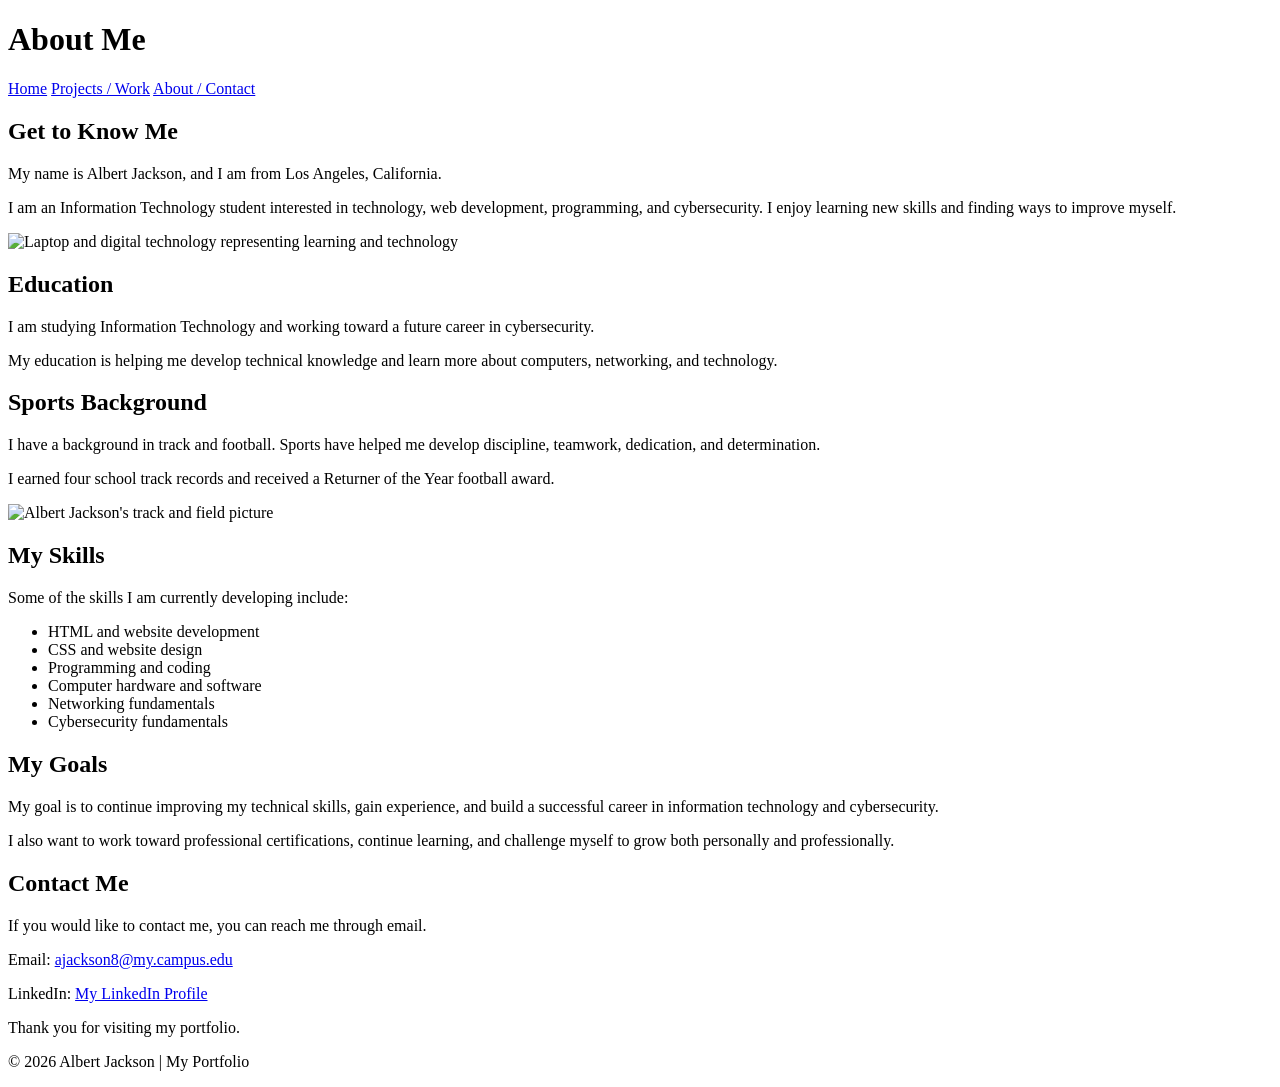
==== about.html @ d643101d "Revise About Me content and navigation links Updated the About Me section with new content and impro" ====
<!DOCTYPE html>
<html lang="en">
<head>
    <meta charset="UTF-8">
    <meta name="viewport" content="width=device-width, initial-scale=1.0">
    <title>Albert Jackson | About</title>
    <link rel="stylesheet" href="style.css">
</head>
<body>

    <header>
        <h1>About Me</h1>

        <nav>
            <a href="index.html">Home</a>
            <a href="projects.html">Projects / Work</a>
            <a href="about.html" aria-current="page">About / Contact</a>
        </nav>
    </header>

    <main>

        <!-- INTRODUCTION -->
        <section class="hero">
            <h2>Get to Know Me</h2>

            <p>My name is Albert Jackson, and I am from Los Angeles, California.</p>

            <p>I am an Information Technology student interested in technology, web development, programming, and cybersecurity. I enjoy learning new skills and finding ways to improve myself.</p>

            <img
                src="https://images.unsplash.com/photo-1516321318423-f06f85e504b3"
                alt="Laptop and digital technology representing learning and technology"
                width="400"
            >
        </section>

        <!-- EDUCATION AND SPORTS -->
        <section class="about-layout">

            <div class="content-card">
                <h2>Education</h2>

                <p>I am studying Information Technology and working toward a future career in cybersecurity.</p>

                <p>My education is helping me develop technical knowledge and learn more about computers, networking, and technology.</p>
            </div>

            <div class="content-card">
                <h2>Sports Background</h2>

                <p>I have a background in track and football. Sports have helped me develop discipline, teamwork, dedication, and determination.</p>

                <p>I earned four school track records and received a Returner of the Year football award.</p>

                <img
                    src="trackimage.jpeg"
                    alt="Albert Jackson's track and field picture"
                    width="400"
                >
            </div>

        </section>

        <!-- SKILLS -->
        <section class="content-card">
            <h2>My Skills</h2>

            <p>Some of the skills I am currently developing include:</p>

            <ul>
                <li>HTML and website development</li>
                <li>CSS and website design</li>
                <li>Programming and coding</li>
                <li>Computer hardware and software</li>
                <li>Networking fundamentals</li>
                <li>Cybersecurity fundamentals</li>
            </ul>
        </section>

        <!-- GOALS -->
        <section class="content-card">
            <h2>My Goals</h2>

            <p>My goal is to continue improving my technical skills, gain experience, and build a successful career in information technology and cybersecurity.</p>

            <p>I also want to work toward professional certifications, continue learning, and challenge myself to grow both personally and professionally.</p>
        </section>

        <!-- CONTACT -->
        <section class="content-card">
            <h2>Contact Me</h2>

            <p>If you would like to contact me, you can reach me through email.</p>

            <p>Email:
                <a href="mailto:ajackson8@my.campus.edu">
                    ajackson8@my.campus.edu
                </a>
            </p>

            <p>LinkedIn:
                <a href="https://www.linkedin.com/in/albert-jackson-43688a421" target="_blank" rel="noopener noreferrer">
                    My LinkedIn Profile
                </a>
            </p>
        </section>

    </main>

    <footer>
        <p>Thank you for visiting my portfolio.</p>
        <p>&copy; 2026 Albert Jackson | My Portfolio</p>
    </footer>

</body>
</html>
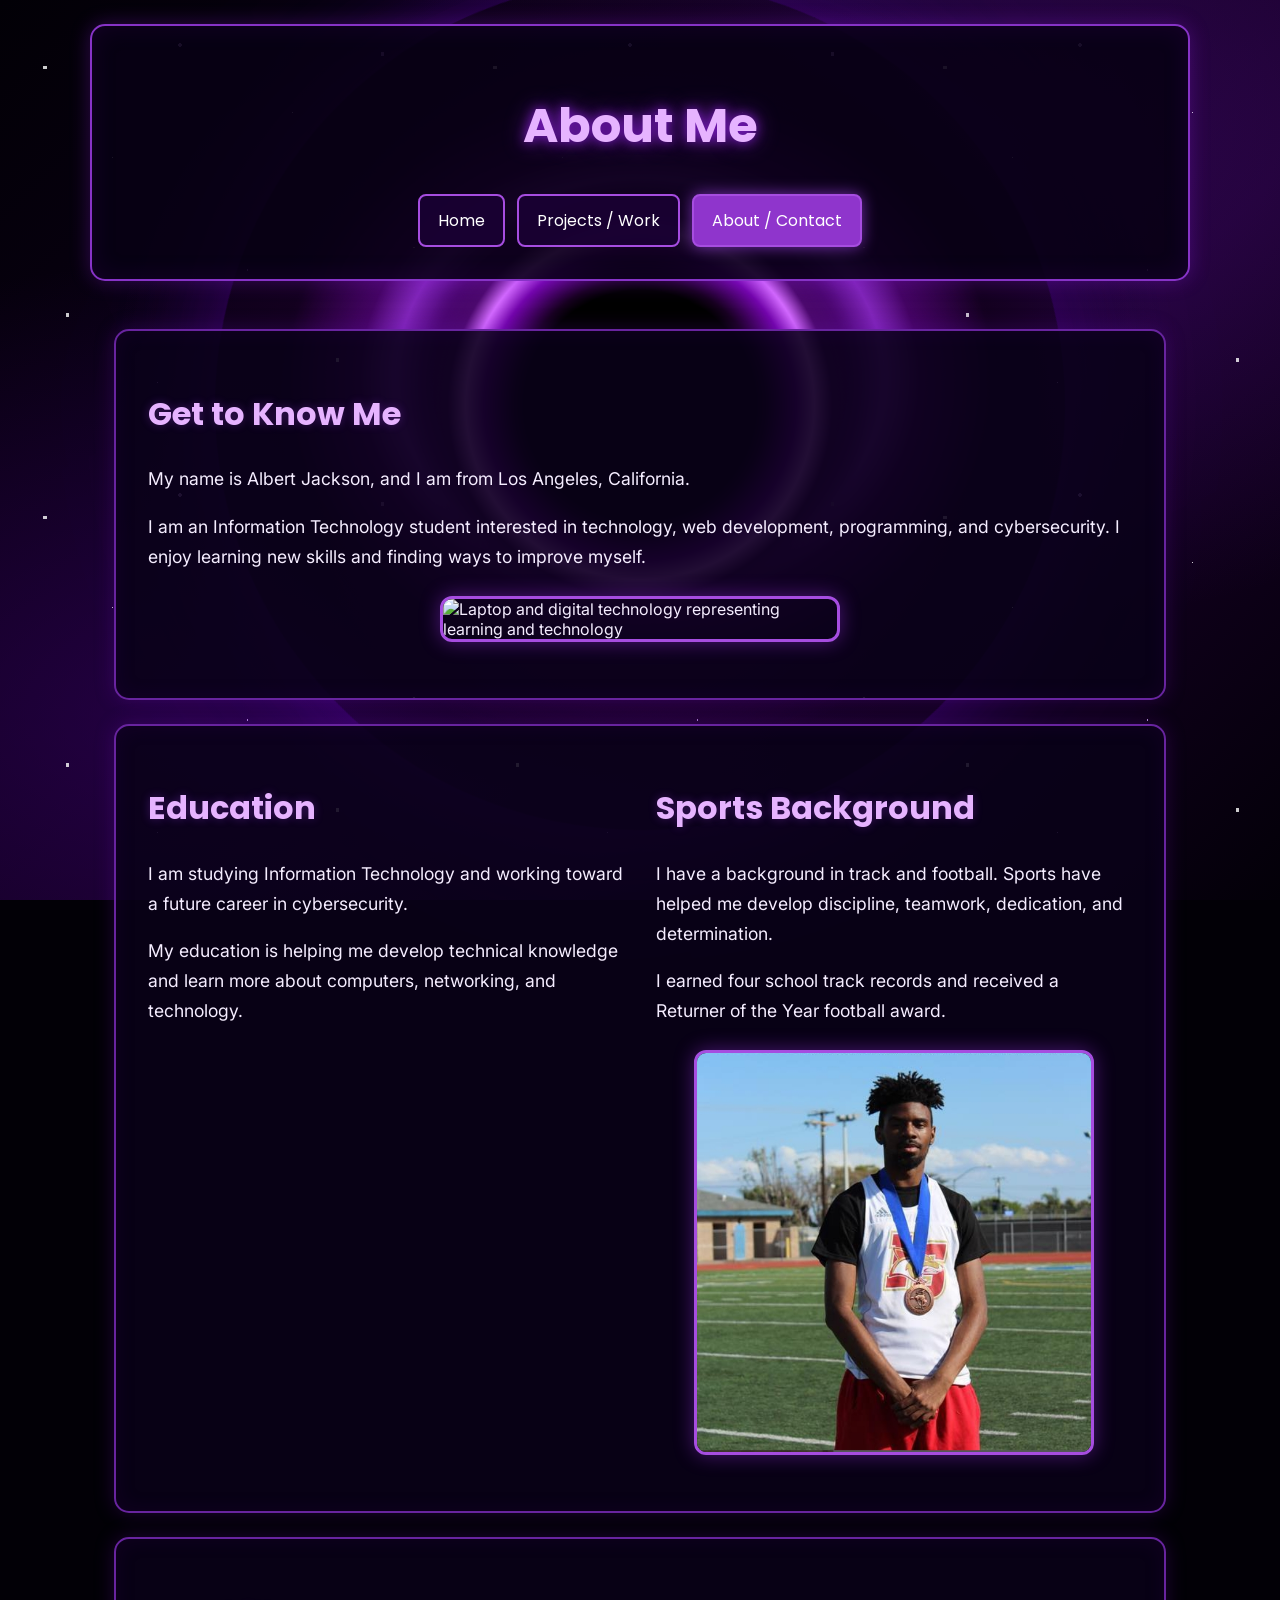
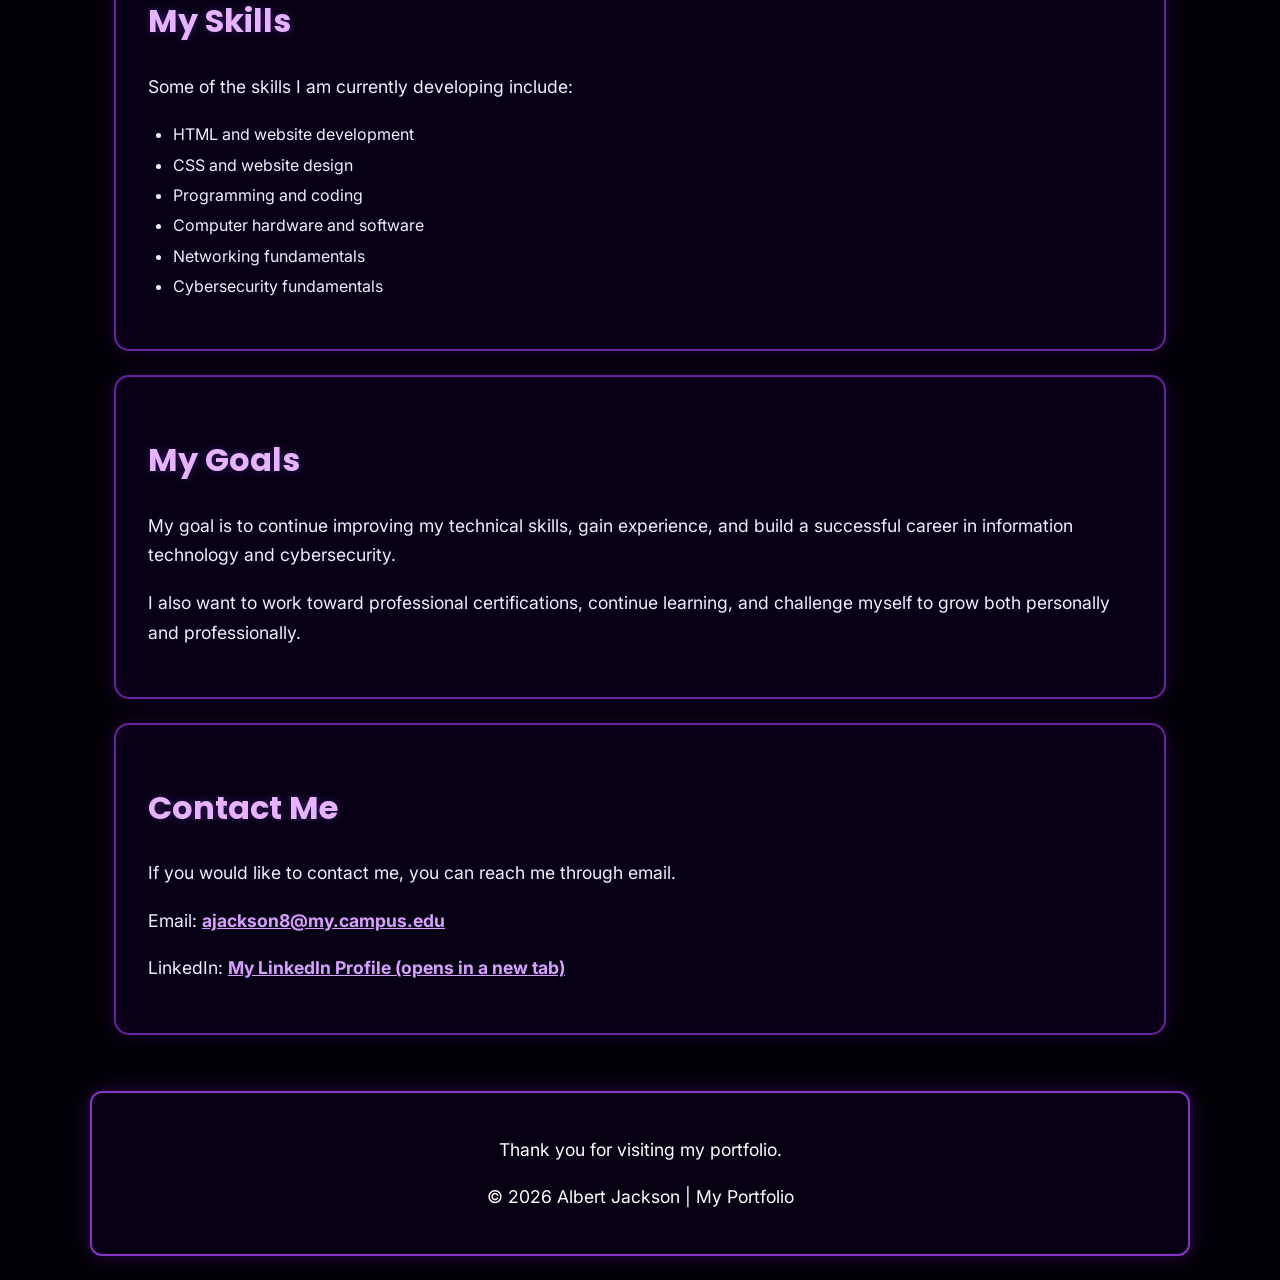
==== commit 51bee730: "Add files via upload" ====
--- a/about.html
+++ b/about.html
@@ -7,6 +7,7 @@
     <link rel="stylesheet" href="style.css">
 </head>
 <body>
+    <a class="skip-link" href="#main-content">Skip to main content</a>
 
     <header>
         <h1>About Me</h1>
@@ -18,7 +19,7 @@
         </nav>
     </header>
 
-    <main>
+    <main id="main-content" tabindex="-1">
 
         <!-- INTRODUCTION -->
         <section class="hero">
@@ -101,7 +102,7 @@
 
             <p>LinkedIn:
                 <a href="https://www.linkedin.com/in/albert-jackson-43688a421" target="_blank" rel="noopener noreferrer">
-                    My LinkedIn Profile
+                    My LinkedIn Profile (opens in a new tab)
                 </a>
             </p>
         </section>
@@ -114,4 +115,4 @@
     </footer>
 
 </body>
-</html>
+</html>
--- a/style.css
+++ b/style.css
@@ -0,0 +1,514 @@
+/* GOOGLE FONTS */
+@import url('https://fonts.googleapis.com/css2?family=Inter:wght@400;500;600;700&family=Poppins:wght@500;600;700;800&display=swap');
+
+/* SPACING SYSTEM */
+:root {
+    --space-1: 8px;
+    --space-2: 16px;
+    --space-3: 24px;
+    --space-4: 32px;
+    --space-5: 40px;
+    --space-6: 48px;
+
+    --background: #020006;
+    --purple-dark: #140020;
+    --purple: #68249f;
+    --purple-bright: #a64de0;
+    --purple-active: #8f35cc;
+    --lavender: #e6b3ff;
+    --text: #f5edff;
+}
+
+/* GENERAL STYLING */
+* {
+    box-sizing: border-box;
+}
+
+html {
+    scroll-behavior: smooth;
+}
+
+body {
+    background-color: var(--background);
+    background-image:
+        radial-gradient(ellipse at 50% 42%, #000000 0%, #000000 12%, #140020 17%, #4d0876 23%, #9d38df 27%, #42045f 31%, #13001f 39%, transparent 58%),
+        radial-gradient(ellipse at 80% 15%, rgba(92, 15, 155, 0.35), transparent 45%),
+        radial-gradient(ellipse at 15% 80%, rgba(70, 0, 130, 0.4), transparent 45%),
+        linear-gradient(135deg, #020006, #0b0016, #170027, #030008);
+
+    background-attachment: fixed;
+    background-size: cover;
+    color: var(--text);
+    font-family: 'Inter', sans-serif;
+    margin: 0;
+    padding: 0;
+    min-height: 100vh;
+    position: relative;
+    isolation: isolate;
+    overflow-x: hidden;
+}
+
+/* GALAXY STARS */
+body::before {
+    content: "";
+    position: fixed;
+    inset: 0;
+    pointer-events: none;
+    z-index: -1;
+
+    background-image:
+        radial-gradient(2px 2px at 10% 15%, white 90%, transparent),
+        radial-gradient(1px 1px at 25% 35%, white 90%, transparent),
+        radial-gradient(2px 2px at 40% 10%, #d8aaff 90%, transparent),
+        radial-gradient(1px 1px at 65% 25%, white 90%, transparent),
+        radial-gradient(2px 2px at 85% 12%, #d8aaff 90%, transparent),
+        radial-gradient(1px 1px at 92% 55%, white 90%, transparent),
+        radial-gradient(2px 2px at 15% 70%, white 90%, transparent),
+        radial-gradient(1px 1px at 35% 85%, #d8aaff 90%, transparent),
+        radial-gradient(2px 2px at 75% 80%, white 90%, transparent),
+        radial-gradient(1px 1px at 55% 60%, #d8aaff 90%, transparent);
+
+    background-size: 450px 450px;
+    opacity: 0.8;
+}
+
+/* BLACK HOLE EFFECT */
+body::after {
+    content: "";
+    position: fixed;
+    width: 75vw;
+    height: 75vw;
+    max-width: 850px;
+    max-height: 850px;
+    left: 50%;
+    top: 45%;
+    transform: translate(-50%, -50%) rotate(-25deg);
+    border-radius: 50%;
+    pointer-events: none;
+    z-index: -1;
+
+    background:
+        radial-gradient(ellipse at center, #000000 0%, #000000 19%, #170020 21%, #7305ac 26%, #d36aff 29%, #4b086d 32%, rgba(70, 0, 110, 0.4) 38%, transparent 60%);
+
+    box-shadow:
+        0 0 100px rgba(130, 0, 255, 0.25),
+        0 0 180px rgba(90, 0, 180, 0.2);
+
+    animation: blackHoleGlow 8s ease-in-out infinite alternate;
+}
+
+@keyframes blackHoleGlow {
+    from {
+        opacity: 0.65;
+        filter: brightness(0.85);
+    }
+
+    to {
+        opacity: 1;
+        filter: brightness(1.25);
+    }
+}
+
+/* HEADINGS AND TEXT */
+h1,
+h2,
+h3,
+nav a {
+    font-family: 'Poppins', sans-serif;
+}
+
+h1,
+h2,
+h3 {
+    color: var(--lavender);
+}
+
+h1 {
+    font-size: 3rem;
+    text-shadow: 0 0 12px #7d1ac7, 0 0 25px rgba(180, 60, 255, 0.45);
+}
+
+h2 {
+    font-size: 2rem;
+    text-shadow: 0 0 10px rgba(170, 70, 255, 0.3);
+}
+
+h3 {
+    font-size: 1.4rem;
+}
+
+p {
+    font-size: 1.1rem;
+    line-height: 1.7;
+}
+
+/* HEADER */
+header {
+    background-color: rgba(8, 0, 20, 0.9);
+    text-align: center;
+    max-width: 1100px;
+    width: calc(100% - 40px);
+    margin: var(--space-3) auto;
+    padding: var(--space-4) var(--space-3);
+    border: 2px solid #8733c7;
+    border-radius: 15px;
+
+    box-shadow:
+        0 0 20px rgba(145, 30, 230, 0.3),
+        inset 0 0 25px rgba(70, 0, 120, 0.2);
+}
+
+/* NAVIGATION - FLEXBOX */
+nav {
+    display: flex;
+    justify-content: center;
+    align-items: center;
+    flex-wrap: wrap;
+    gap: 12px;
+}
+
+nav ul {
+    list-style: none;
+    padding: 0;
+    display: flex;
+    justify-content: center;
+    align-items: center;
+    flex-wrap: wrap;
+    gap: 12px;
+}
+
+nav a {
+    color: #ffffff;
+    text-decoration: none;
+    display: inline-block;
+    padding: 12px 18px;
+    border: 2px solid var(--purple-bright);
+    border-radius: 8px;
+    background-color: rgba(25, 0, 50, 0.9);
+    transition: 0.3s;
+}
+
+nav a:hover,
+nav a[aria-current="page"] {
+    background-color: var(--purple-active);
+    color: #ffffff;
+    box-shadow: 0 0 15px rgba(175, 75, 255, 0.6);
+}
+
+/* MAIN CONTENT */
+main {
+    max-width: 1000px;
+    width: calc(100% - 40px);
+    margin: var(--space-3) auto;
+    padding: var(--space-3);
+
+    display: flex;
+    flex-direction: column;
+    gap: var(--space-3);
+}
+
+/* HOME PAGE GRID */
+.home-layout {
+    display: grid;
+    grid-template-columns: repeat(2, minmax(0, 1fr));
+    gap: var(--space-3);
+}
+
+/* ABOUT PAGE GRID */
+.about-layout {
+    display: grid;
+    grid-template-columns: repeat(2, minmax(0, 1fr));
+    gap: var(--space-3);
+}
+
+/* PROJECTS PAGE GRID */
+.projects-layout {
+    display: grid;
+    grid-template-columns: repeat(2, minmax(0, 1fr));
+    gap: var(--space-3);
+}
+
+/* CONTENT CARDS */
+.content-card {
+    min-width: 0;
+    overflow-wrap: anywhere;
+}
+
+/* SECTIONS */
+section {
+    background-color: rgba(10, 2, 24, 0.88);
+    color: var(--text);
+    margin-bottom: 0;
+    padding: var(--space-4);
+    border: 2px solid var(--purple);
+    border-radius: 15px;
+
+    box-shadow:
+        0 0 20px rgba(115, 15, 190, 0.25),
+        inset 0 0 20px rgba(65, 0, 105, 0.15);
+
+    transition: 0.3s;
+    min-width: 0;
+}
+
+section:hover {
+    border-color: #c36cff;
+    box-shadow: 0 0 30px rgba(155, 40, 255, 0.35);
+}
+
+section h2,
+section h3 {
+    color: var(--lavender);
+}
+
+/* HIGHLIGHTED CONTENT */
+.highlight {
+    background-color: rgba(58, 12, 88, 0.55);
+    color: #ffffff;
+    padding: 18px;
+    margin: 15px 0;
+    border-left: 5px solid #bb69f5;
+    border-radius: 8px;
+}
+
+/* ID SELECTOR */
+#about-me {
+    background-color: rgba(20, 3, 40, 0.9);
+    color: #ffffff;
+    margin-top: var(--space-3);
+    padding: var(--space-4);
+    border: 2px solid var(--purple-bright);
+}
+
+/* ARTICLES */
+article {
+    background-color: rgba(45, 10, 70, 0.5);
+    margin-top: var(--space-3);
+    margin-bottom: var(--space-3);
+    padding: var(--space-3);
+    border-left: 4px solid #bb69f5;
+    border-radius: 10px;
+    min-width: 0;
+    overflow-wrap: anywhere;
+}
+
+/* IMAGES */
+section img {
+    display: block;
+    max-width: 100%;
+    height: auto;
+    margin: var(--space-3) auto;
+    border: 3px solid var(--purple-bright);
+    border-radius: 12px;
+    box-shadow: 0 0 20px rgba(170, 55, 255, 0.4);
+}
+
+/* LISTS */
+section ul,
+section ol {
+    padding-left: 25px;
+    line-height: 1.9;
+}
+
+/* LINKS */
+main a {
+    color: #d7a0ff;
+    font-weight: bold;
+    overflow-wrap: anywhere;
+}
+
+main a:hover {
+    color: #ffffff;
+    text-decoration: underline;
+}
+
+/* FOOTER */
+footer {
+    background-color: rgba(8, 0, 20, 0.9);
+    color: #ffffff;
+    text-align: center;
+    padding: var(--space-3);
+    margin: var(--space-4) auto var(--space-3);
+    max-width: 1100px;
+    width: calc(100% - 40px);
+    border: 2px solid #8733c7;
+    border-radius: 12px;
+    box-shadow: 0 0 20px rgba(145, 30, 230, 0.3);
+}
+
+/* DESKTOP - 1200PX AND ABOVE */
+@media screen and (min-width: 1200px) {
+    main {
+        max-width: 1100px;
+    }
+
+    .home-layout,
+    .about-layout,
+    .projects-layout {
+        gap: var(--space-4);
+    }
+}
+
+/* TABLET - 768PX AND BELOW */
+@media screen and (max-width: 768px) {
+    main {
+        width: calc(100% - 24px);
+        padding: 12px;
+        gap: var(--space-2);
+    }
+
+    header {
+        width: calc(100% - 24px);
+        padding: var(--space-3) 12px;
+    }
+
+    h1 {
+        font-size: 2.4rem;
+    }
+
+    h2 {
+        font-size: 1.7rem;
+    }
+
+    section {
+        padding: var(--space-3);
+    }
+
+    .home-layout,
+    .about-layout,
+    .projects-layout {
+        grid-template-columns: repeat(2, minmax(0, 1fr));
+        gap: var(--space-2);
+    }
+
+    nav {
+        gap: var(--space-1);
+    }
+
+    nav a {
+        padding: 10px 12px;
+    }
+
+    footer {
+        width: calc(100% - 24px);
+    }
+}
+
+/* MOBILE - 480PX AND BELOW */
+@media screen and (max-width: 480px) {
+    body {
+        background-attachment: scroll;
+    }
+
+    main {
+        width: calc(100% - 16px);
+        padding: var(--space-1);
+        gap: var(--space-2);
+    }
+
+    .home-layout,
+    .about-layout,
+    .projects-layout {
+        grid-template-columns: 1fr;
+    }
+
+    header {
+        width: calc(100% - 16px);
+        margin: var(--space-2) auto;
+        padding: var(--space-2) 10px;
+    }
+
+    h1 {
+        font-size: 2rem;
+    }
+
+    h2 {
+        font-size: 1.5rem;
+    }
+
+    h3 {
+        font-size: 1.2rem;
+    }
+
+    p {
+        font-size: 1rem;
+    }
+
+    nav {
+        flex-direction: column;
+        align-items: stretch;
+        gap: 10px;
+    }
+
+    nav a {
+        display: block;
+        width: 100%;
+        padding: 10px;
+        font-size: 0.9rem;
+    }
+
+    section,
+    #about-me {
+        padding: 18px;
+    }
+
+    article {
+        padding: var(--space-2);
+    }
+
+    section img {
+        max-width: 100%;
+    }
+
+    footer {
+        width: calc(100% - 16px);
+        margin: var(--space-2) auto;
+        padding: var(--space-2);
+    }
+
+    body::after {
+        width: 110vw;
+        height: 110vw;
+    }
+}
+
+/* ACCESSIBILITY */
+@media (prefers-reduced-motion: reduce) {
+    body::after {
+        animation: none;
+    }
+
+    nav a,
+    section {
+        transition: none;
+    }
+}
+
+/* SKIP LINK AND KEYBOARD FOCUS */
+.skip-link {
+    position: absolute;
+    left: -9999px;
+    top: 0;
+}
+
+.skip-link:focus {
+    left: var(--space-2);
+    top: var(--space-2);
+    z-index: 1000;
+    background-color: #ffffff;
+    color: #140020;
+    padding: 12px 18px;
+    border-radius: 8px;
+    font-family: 'Poppins', sans-serif;
+    font-weight: 700;
+    text-decoration: none;
+}
+
+main:focus {
+    outline: none;
+}
+
+a:focus-visible {
+    outline: 3px solid #ffffff;
+    outline-offset: 3px;
+}
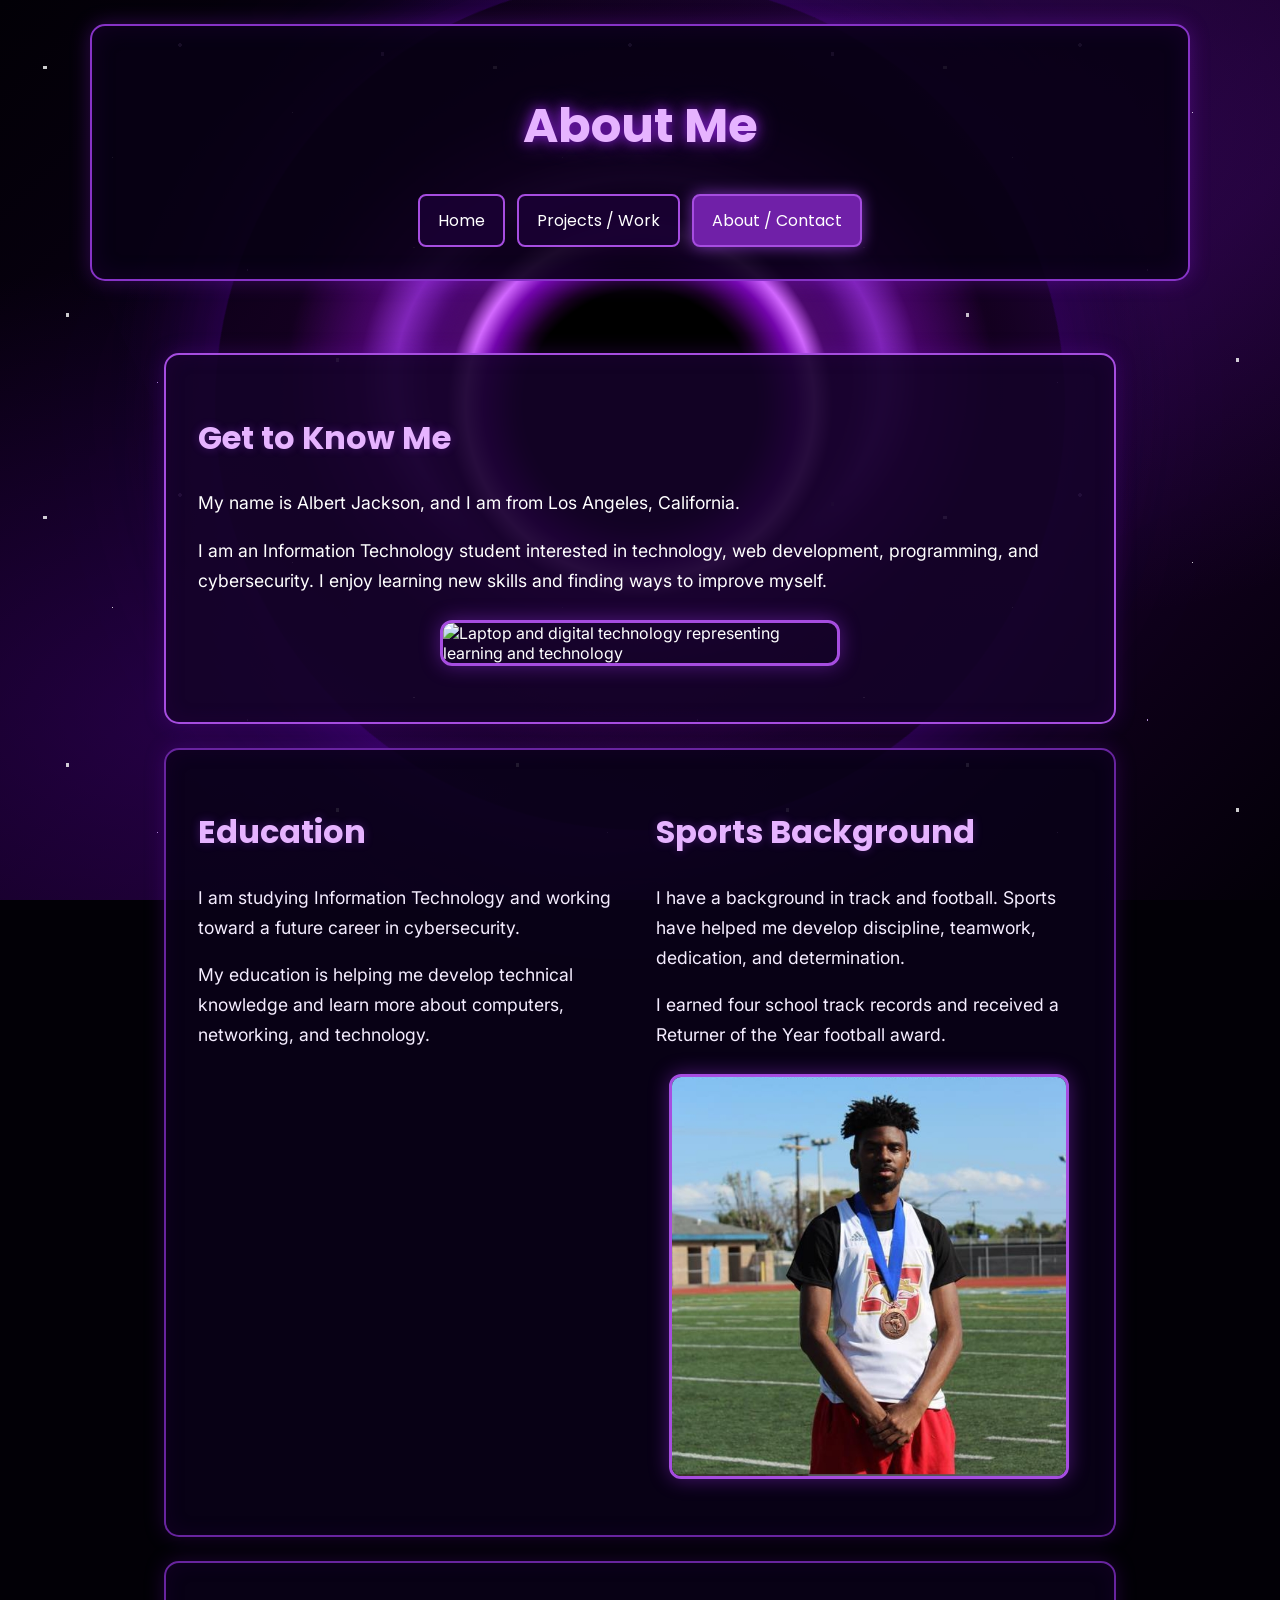
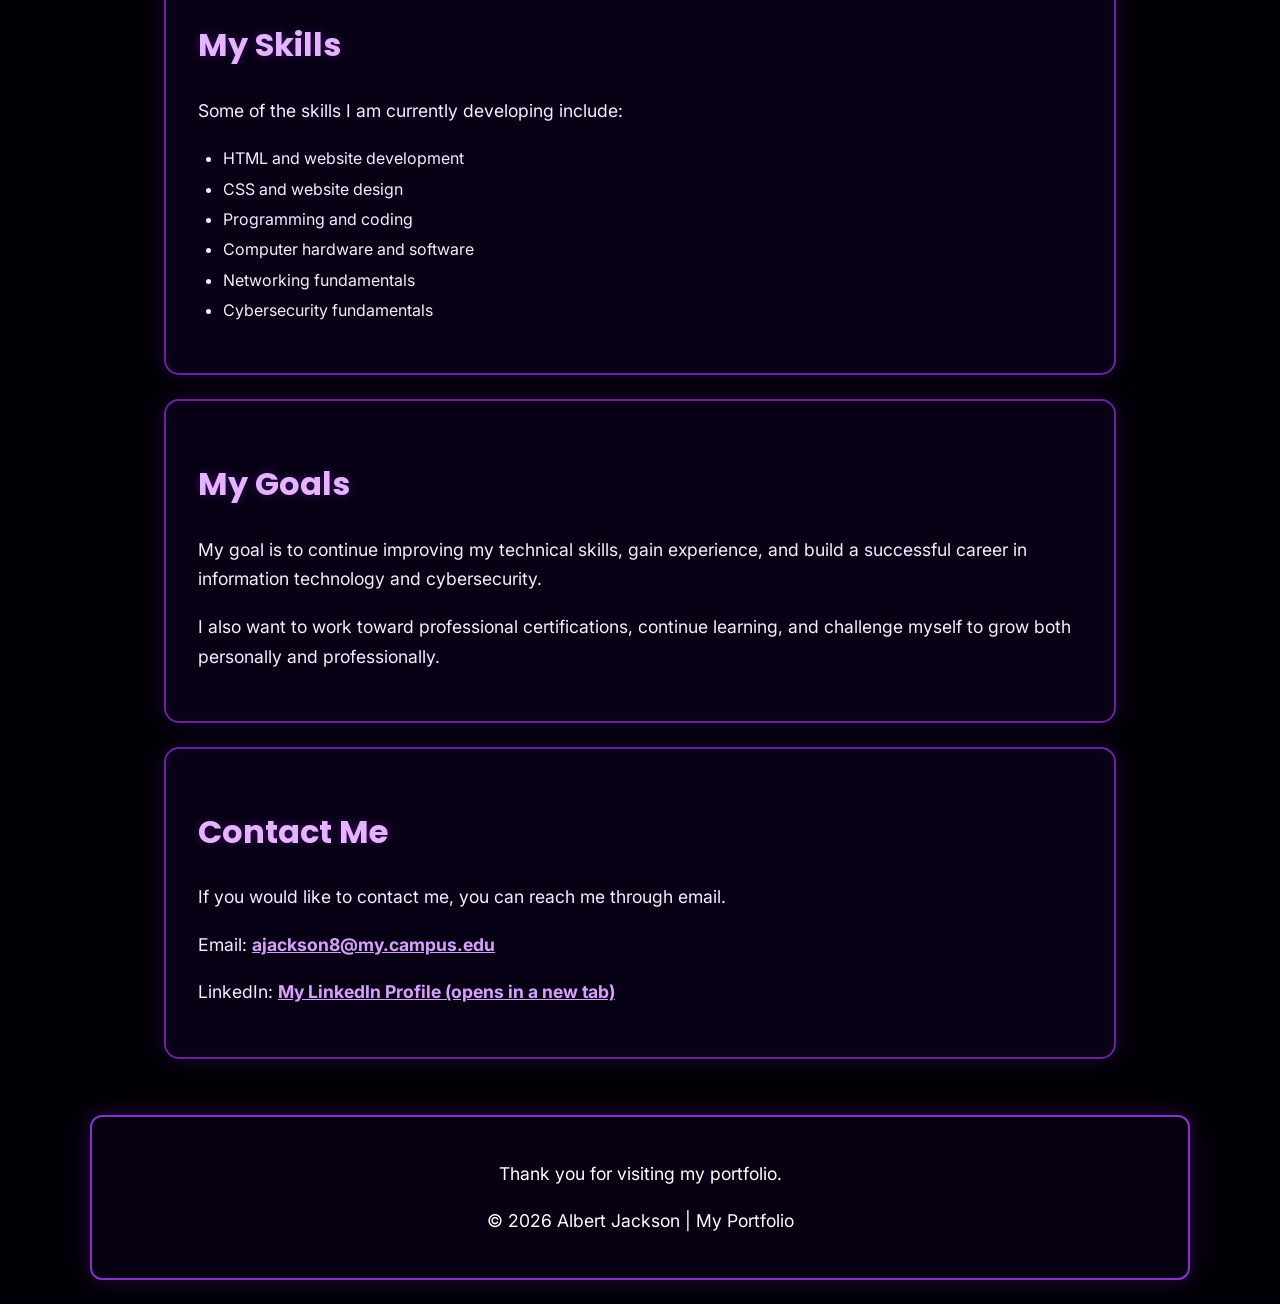
==== commit 0c486927: "Add files via upload" ====
--- a/about.html
+++ b/about.html
@@ -7,6 +7,7 @@
     <link rel="stylesheet" href="style.css">
 </head>
 <body>
+
     <a class="skip-link" href="#main-content">Skip to main content</a>
 
     <header>
@@ -22,7 +23,7 @@
     <main id="main-content" tabindex="-1">
 
         <!-- INTRODUCTION -->
-        <section class="hero">
+        <section class="hero" id="about-me">
             <h2>Get to Know Me</h2>
 
             <p>My name is Albert Jackson, and I am from Los Angeles, California.</p>
@@ -115,4 +116,4 @@
     </footer>
 
 </body>
-</html>+</html>
--- a/style.css
+++ b/style.css
@@ -1,7 +1,7 @@
 /* GOOGLE FONTS */
 @import url('https://fonts.googleapis.com/css2?family=Inter:wght@400;500;600;700&family=Poppins:wght@500;600;700;800&display=swap');
 
-/* SPACING SYSTEM */
+/* SPACING SYSTEM AND COLORS */
 :root {
     --space-1: 8px;
     --space-2: 16px;
@@ -14,7 +14,7 @@
     --purple-dark: #140020;
     --purple: #68249f;
     --purple-bright: #a64de0;
-    --purple-active: #8f35cc;
+    --purple-active: #7020a8;
     --lavender: #e6b3ff;
     --text: #f5edff;
 }
@@ -207,6 +207,13 @@
     gap: var(--space-3);
 }
 
+/* MAIN CONTENT ID SELECTOR */
+#main-content {
+    max-width: 1000px;
+    margin-left: auto;
+    margin-right: auto;
+}
+
 /* HOME PAGE GRID */
 .home-layout {
     display: grid;
@@ -271,7 +278,9 @@
     border-radius: 8px;
 }
 
-/* ID SELECTOR */
+/* ID SELECTORS FOR ALL THREE PAGES */
+#home-page,
+#projects-page,
 #about-me {
     background-color: rgba(20, 3, 40, 0.9);
     color: #ffffff;
@@ -374,10 +383,11 @@
         padding: var(--space-3);
     }
 
+    /* TABLET GRID */
     .home-layout,
     .about-layout,
     .projects-layout {
-        grid-template-columns: repeat(2, minmax(0, 1fr));
+        grid-template-columns: 1fr;
         gap: var(--space-2);
     }
 
@@ -448,7 +458,9 @@
     }
 
     section,
-    #about-me {
+    #about-me,
+    #home-page,
+    #projects-page {
         padding: 18px;
     }
 
@@ -472,8 +484,12 @@
     }
 }
 
-/* ACCESSIBILITY */
+/* ACCESSIBILITY - REDUCED MOTION */
 @media (prefers-reduced-motion: reduce) {
+    html {
+        scroll-behavior: auto;
+    }
+
     body::after {
         animation: none;
     }
@@ -505,10 +521,11 @@
 }
 
 main:focus {
-    outline: none;
+    outline: 3px solid #ffffff;
+    outline-offset: 4px;
 }
 
 a:focus-visible {
     outline: 3px solid #ffffff;
     outline-offset: 3px;
-}+}
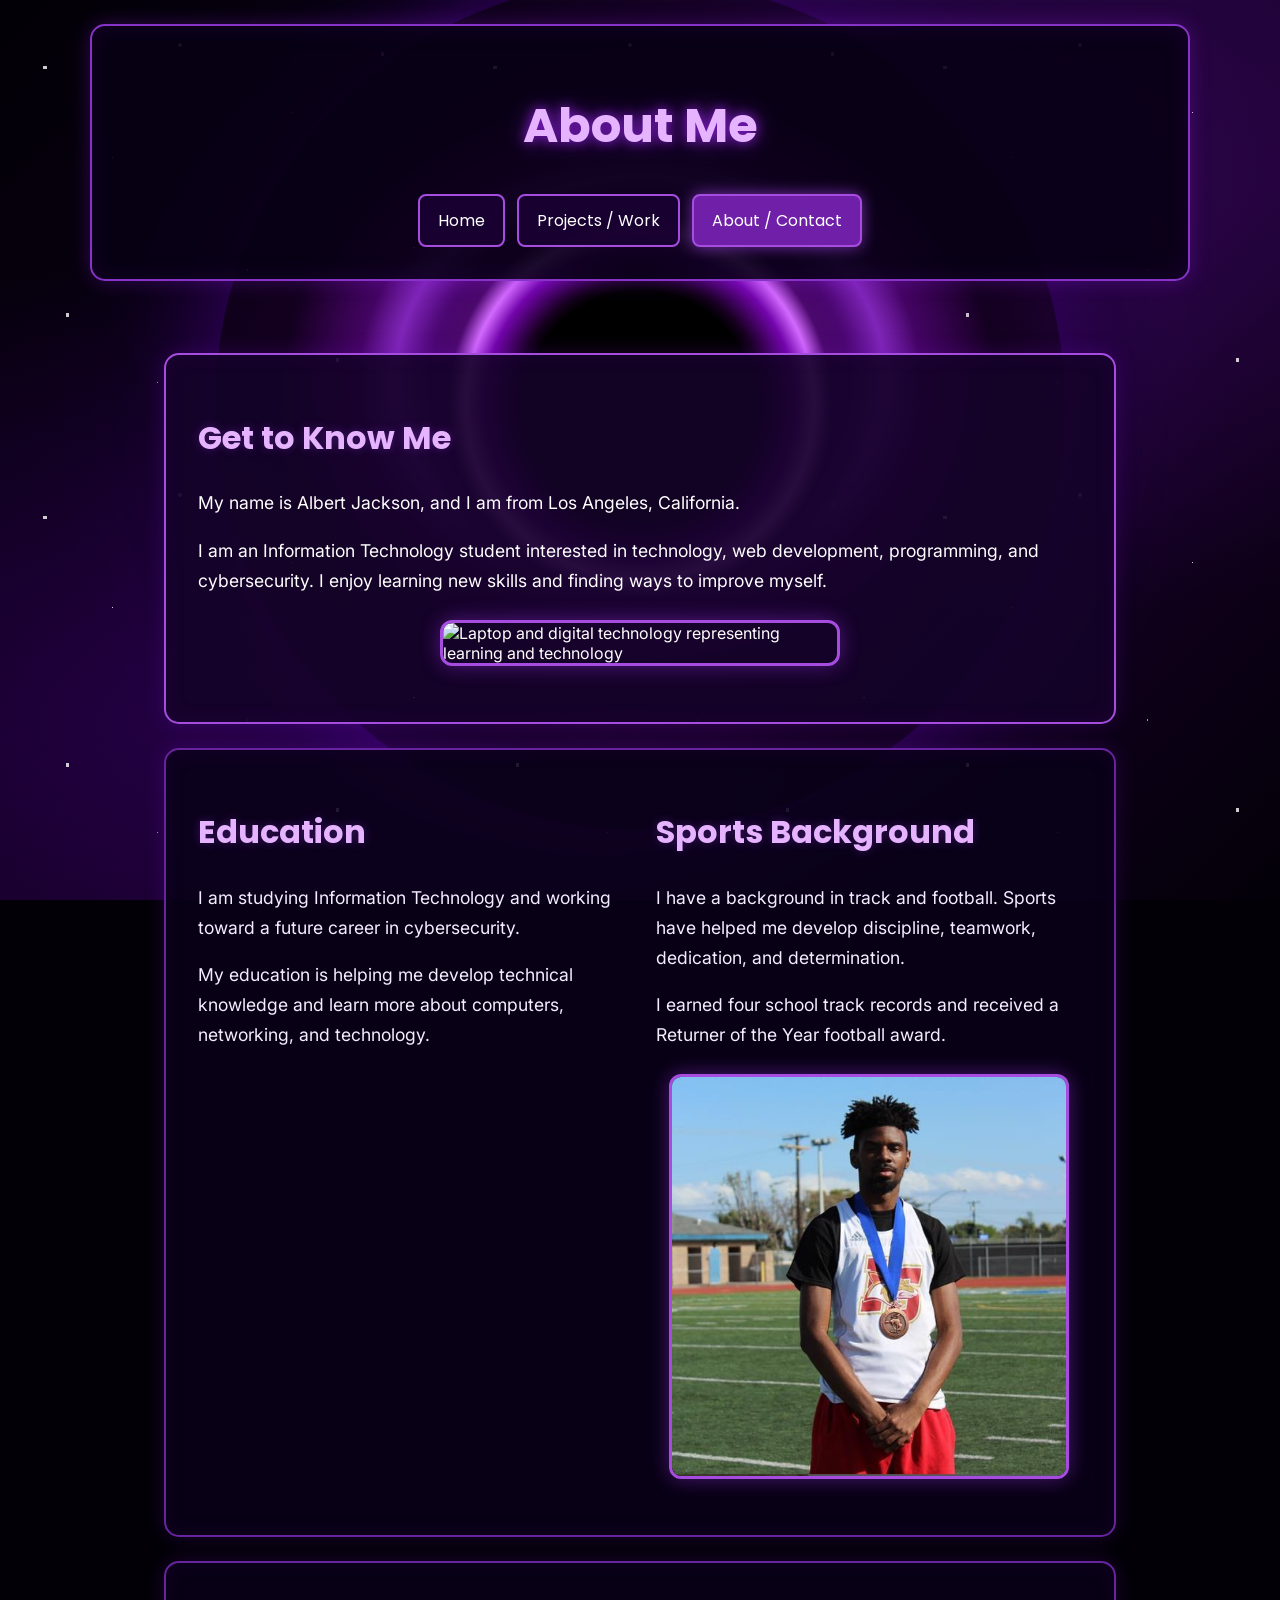
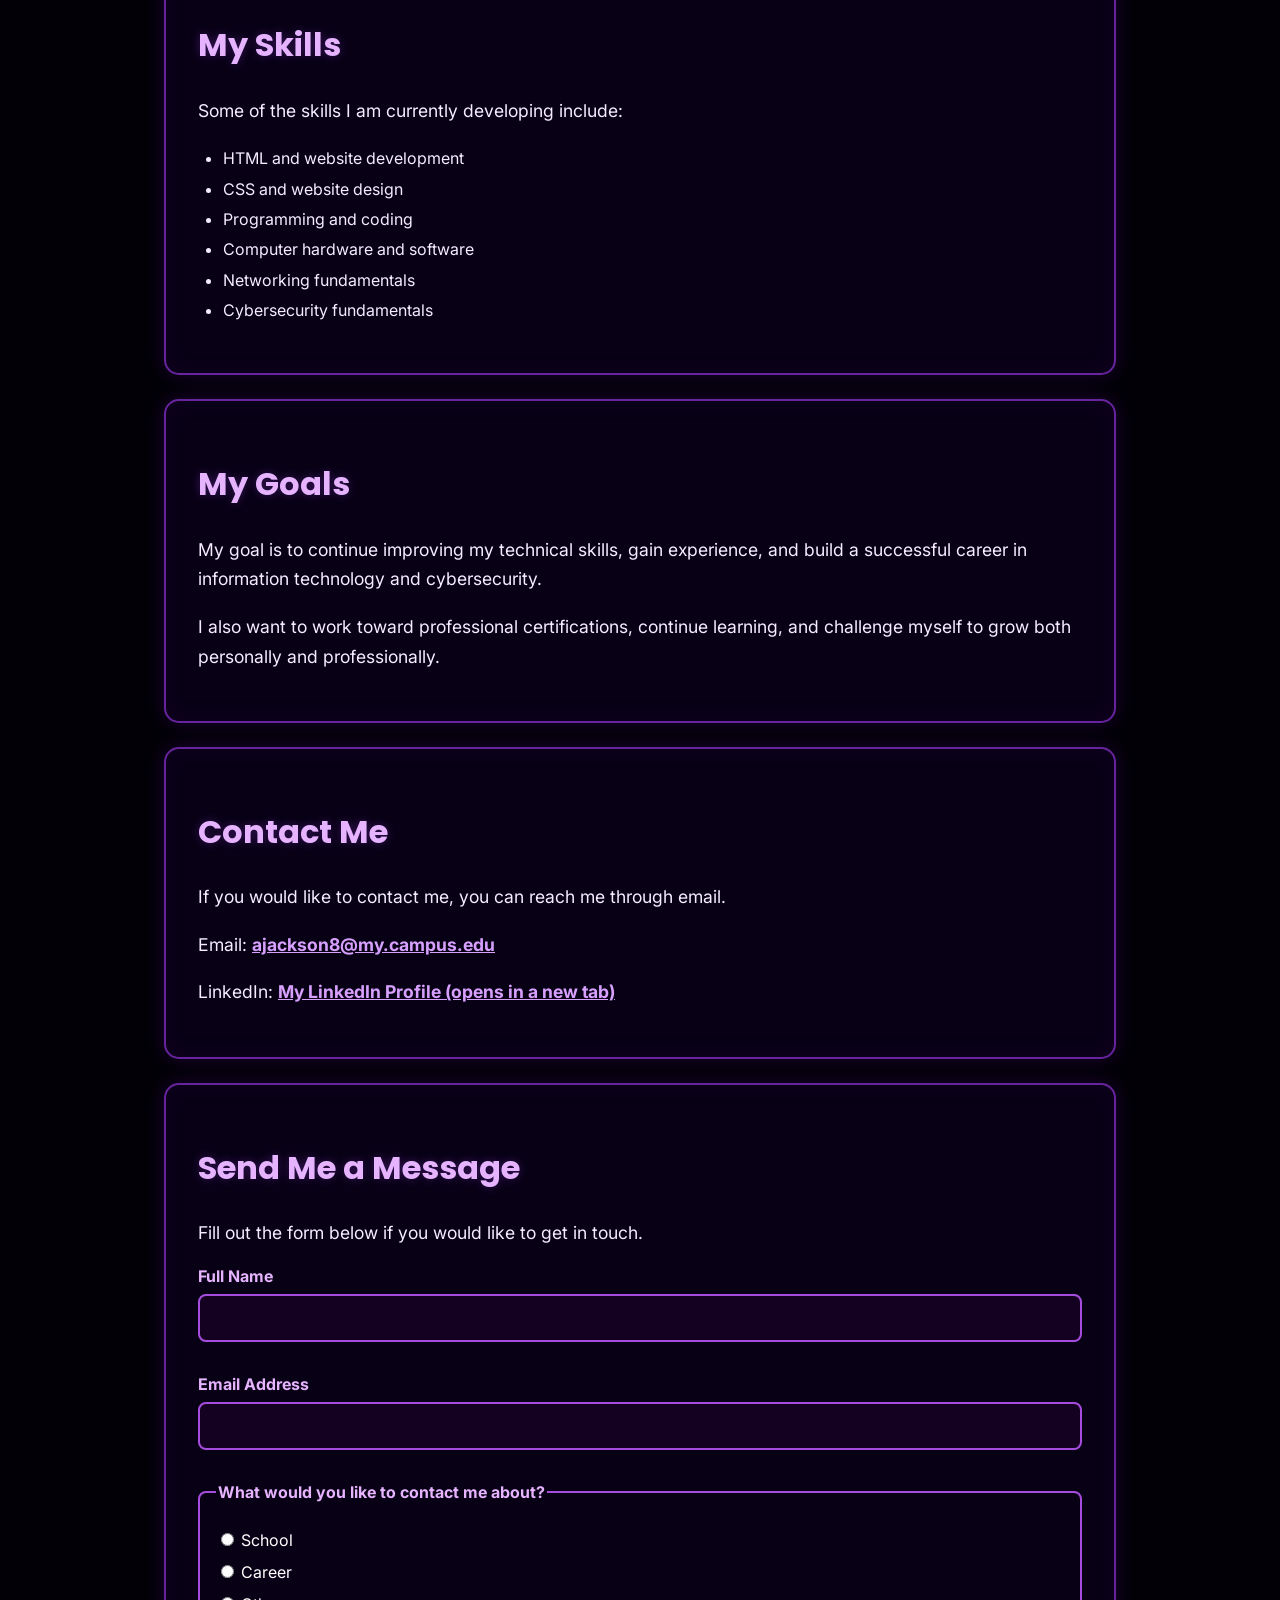
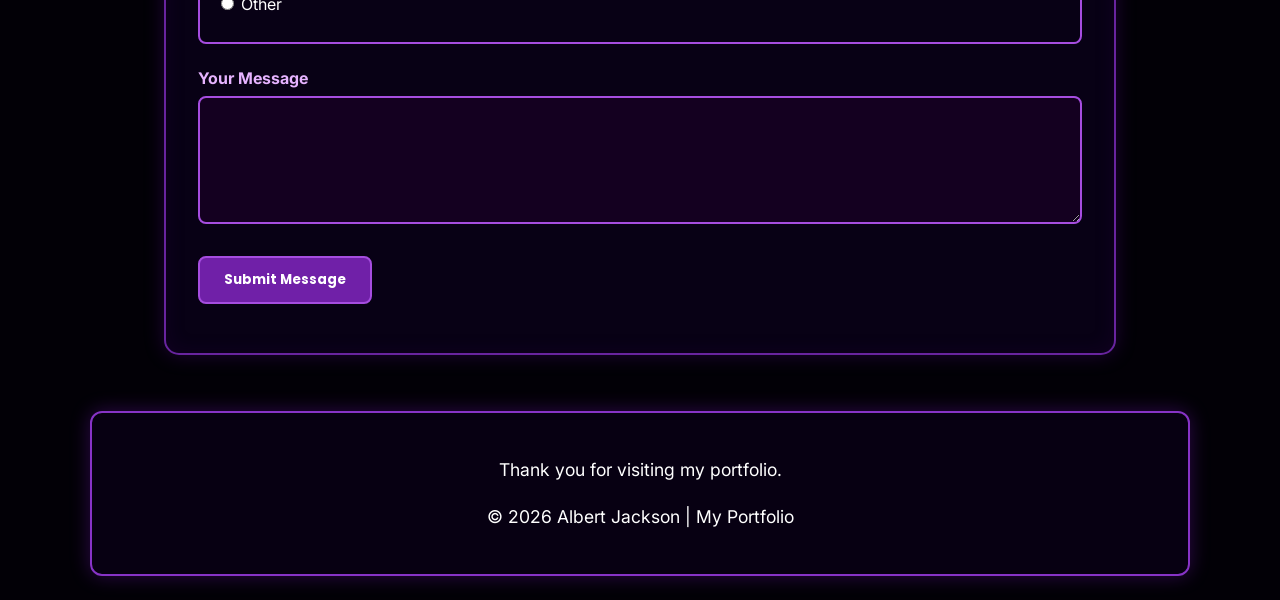
==== commit faf19444: "Add files via upload" ====
--- a/about.html
+++ b/about.html
@@ -95,17 +95,103 @@
 
             <p>If you would like to contact me, you can reach me through email.</p>
 
-            <p>Email:
+            <p>
+                Email:
                 <a href="mailto:ajackson8@my.campus.edu">
                     ajackson8@my.campus.edu
                 </a>
             </p>
 
-            <p>LinkedIn:
-                <a href="https://www.linkedin.com/in/albert-jackson-43688a421" target="_blank" rel="noopener noreferrer">
+            <p>
+                LinkedIn:
+                <a
+                    href="https://www.linkedin.com/in/albert-jackson-43688a421"
+                    target="_blank"
+                    rel="noopener noreferrer"
+                >
                     My LinkedIn Profile (opens in a new tab)
                 </a>
             </p>
+        </section>
+
+        <!-- ACCESSIBLE CONTACT FORM -->
+        <section class="contact-form-section">
+            <h2>Send Me a Message</h2>
+
+            <p>Fill out the form below if you would like to get in touch.</p>
+
+            <form id="contact-form" novalidate>
+
+                <div class="form-field">
+                    <label for="contact-name">Full Name</label>
+
+                    <input
+                        type="text"
+                        id="contact-name"
+                        name="name"
+                        autocomplete="name"
+                        required
+                        aria-describedby="name-error"
+                    >
+
+                    <span class="form-error" id="name-error"></span>
+                </div>
+
+                <div class="form-field">
+                    <label for="contact-email">Email Address</label>
+
+                    <input
+                        type="email"
+                        id="contact-email"
+                        name="email"
+                        autocomplete="email"
+                        required
+                        aria-describedby="email-error"
+                    >
+
+                    <span class="form-error" id="email-error"></span>
+                </div>
+
+                <fieldset id="reason-group" aria-describedby="reason-error">
+                    <legend>What would you like to contact me about?</legend>
+
+                    <label>
+                        <input type="radio" name="reason" value="School">
+                        School
+                    </label>
+
+                    <label>
+                        <input type="radio" name="reason" value="Career">
+                        Career
+                    </label>
+
+                    <label>
+                        <input type="radio" name="reason" value="Other">
+                        Other
+                    </label>
+
+                    <span class="form-error" id="reason-error"></span>
+                </fieldset>
+
+                <div class="form-field">
+                    <label for="contact-message">Your Message</label>
+
+                    <textarea
+                        id="contact-message"
+                        name="message"
+                        rows="5"
+                        required
+                        aria-describedby="message-error"
+                    ></textarea>
+
+                    <span class="form-error" id="message-error"></span>
+                </div>
+
+                <button type="submit">Submit Message</button>
+
+                <p id="form-status" role="status" aria-live="polite"></p>
+
+            </form>
         </section>
 
     </main>
@@ -115,5 +201,105 @@
         <p>&copy; 2026 Albert Jackson | My Portfolio</p>
     </footer>
 
+    <!-- CONTACT FORM VALIDATION -->
+    <script>
+        const contactForm = document.getElementById("contact-form");
+
+        contactForm.addEventListener("submit", function(event) {
+            event.preventDefault();
+
+            const name = document.getElementById("contact-name");
+            const email = document.getElementById("contact-email");
+            const message = document.getElementById("contact-message");
+            const reason = document.querySelector('input[name="reason"]:checked');
+            const status = document.getElementById("form-status");
+
+            const fields = [
+                {
+                    input: name,
+                    error: "name-error",
+                    message: "Please enter your name."
+                },
+                {
+                    input: email,
+                    error: "email-error",
+                    message: "Please enter a valid email address."
+                },
+                {
+                    input: message,
+                    error: "message-error",
+                    message: "Please enter a message."
+                }
+            ];
+
+            let firstInvalid = null;
+
+            status.textContent = "";
+
+            fields.forEach(function(field) {
+                const value = field.input.value.trim();
+                let errorMessage = "";
+
+                if (!value) {
+                    errorMessage = field.message;
+                } else if (
+                    field.input.type === "email" &&
+                    !field.input.validity.valid
+                ) {
+                    errorMessage = "Please enter a valid email address.";
+                }
+
+                document.getElementById(field.error).textContent = errorMessage;
+
+                field.input.setAttribute(
+                    "aria-invalid",
+                    errorMessage ? "true" : "false"
+                );
+
+                if (errorMessage && !firstInvalid) {
+                    firstInvalid = field.input;
+                }
+            });
+
+            const reasonError = document.getElementById("reason-error");
+
+            reasonError.textContent = reason
+                ? ""
+                : "Please select a contact reason.";
+
+            if (!reason && !firstInvalid) {
+                firstInvalid = document.querySelector('input[name="reason"]');
+            }
+
+            if (firstInvalid) {
+                firstInvalid.focus();
+                status.textContent = "Please correct the errors in the form.";
+                return;
+            }
+
+            status.textContent =
+                "Your form is complete. This demonstration form is not connected to a message service yet.";
+        });
+
+        contactForm.addEventListener("input", function(event) {
+            const field = event.target;
+
+            if (field.matches("input, textarea")) {
+                const error = document.getElementById(field.id + "-error");
+
+                if (error) {
+                    error.textContent = "";
+                    field.setAttribute("aria-invalid", "false");
+                }
+            }
+        });
+
+        contactForm.addEventListener("change", function(event) {
+            if (event.target.name === "reason") {
+                document.getElementById("reason-error").textContent = "";
+            }
+        });
+    </script>
+
 </body>
 </html>
--- a/style.css
+++ b/style.css
@@ -17,6 +17,7 @@
     --purple-active: #7020a8;
     --lavender: #e6b3ff;
     --text: #f5edff;
+    --error: #ffb3b3;
 }
 
 /* GENERAL STYLING */
@@ -345,6 +346,94 @@
     box-shadow: 0 0 20px rgba(145, 30, 230, 0.3);
 }
 
+/* ACCESSIBLE CONTACT FORM */
+.contact-form-section {
+    width: 100%;
+}
+
+.form-field {
+    display: flex;
+    flex-direction: column;
+    gap: 8px;
+    margin-bottom: 24px;
+}
+
+.form-field label,
+fieldset legend {
+    color: var(--lavender);
+    font-weight: 700;
+}
+
+.form-field input,
+.form-field textarea {
+    width: 100%;
+    padding: 12px;
+    border: 2px solid var(--purple-bright);
+    border-radius: 8px;
+    background-color: #140020;
+    color: #ffffff;
+    font: inherit;
+}
+
+.form-field input:focus,
+.form-field textarea:focus {
+    outline: 3px solid #ffffff;
+    outline-offset: 3px;
+}
+
+fieldset {
+    border: 2px solid var(--purple-bright);
+    border-radius: 8px;
+    padding: 16px;
+    margin: 0 0 24px;
+}
+
+fieldset label {
+    display: block;
+    margin: 12px 0;
+    color: #ffffff;
+}
+
+fieldset input {
+    accent-color: var(--purple-bright);
+}
+
+.form-error {
+    color: var(--error);
+    font-weight: 700;
+    display: block;
+}
+
+input[aria-invalid="true"],
+textarea[aria-invalid="true"] {
+    border: 3px solid var(--error);
+}
+
+#form-status {
+    color: var(--text);
+    font-weight: 600;
+}
+
+#contact-form button {
+    background-color: var(--purple-active);
+    color: #ffffff;
+    border: 2px solid var(--purple-bright);
+    border-radius: 8px;
+    padding: 12px 24px;
+    font-family: 'Poppins', sans-serif;
+    font-weight: 700;
+    cursor: pointer;
+}
+
+#contact-form button:hover {
+    background-color: #68249f;
+}
+
+#contact-form button:focus-visible {
+    outline: 3px solid #ffffff;
+    outline-offset: 4px;
+}
+
 /* DESKTOP - 1200PX AND ABOVE */
 @media screen and (min-width: 1200px) {
     main {
@@ -476,6 +565,15 @@
         width: calc(100% - 16px);
         margin: var(--space-2) auto;
         padding: var(--space-2);
+    }
+
+    .form-field input,
+    .form-field textarea {
+        font-size: 16px;
+    }
+
+    #contact-form button {
+        width: 100%;
     }
 
     body::after {
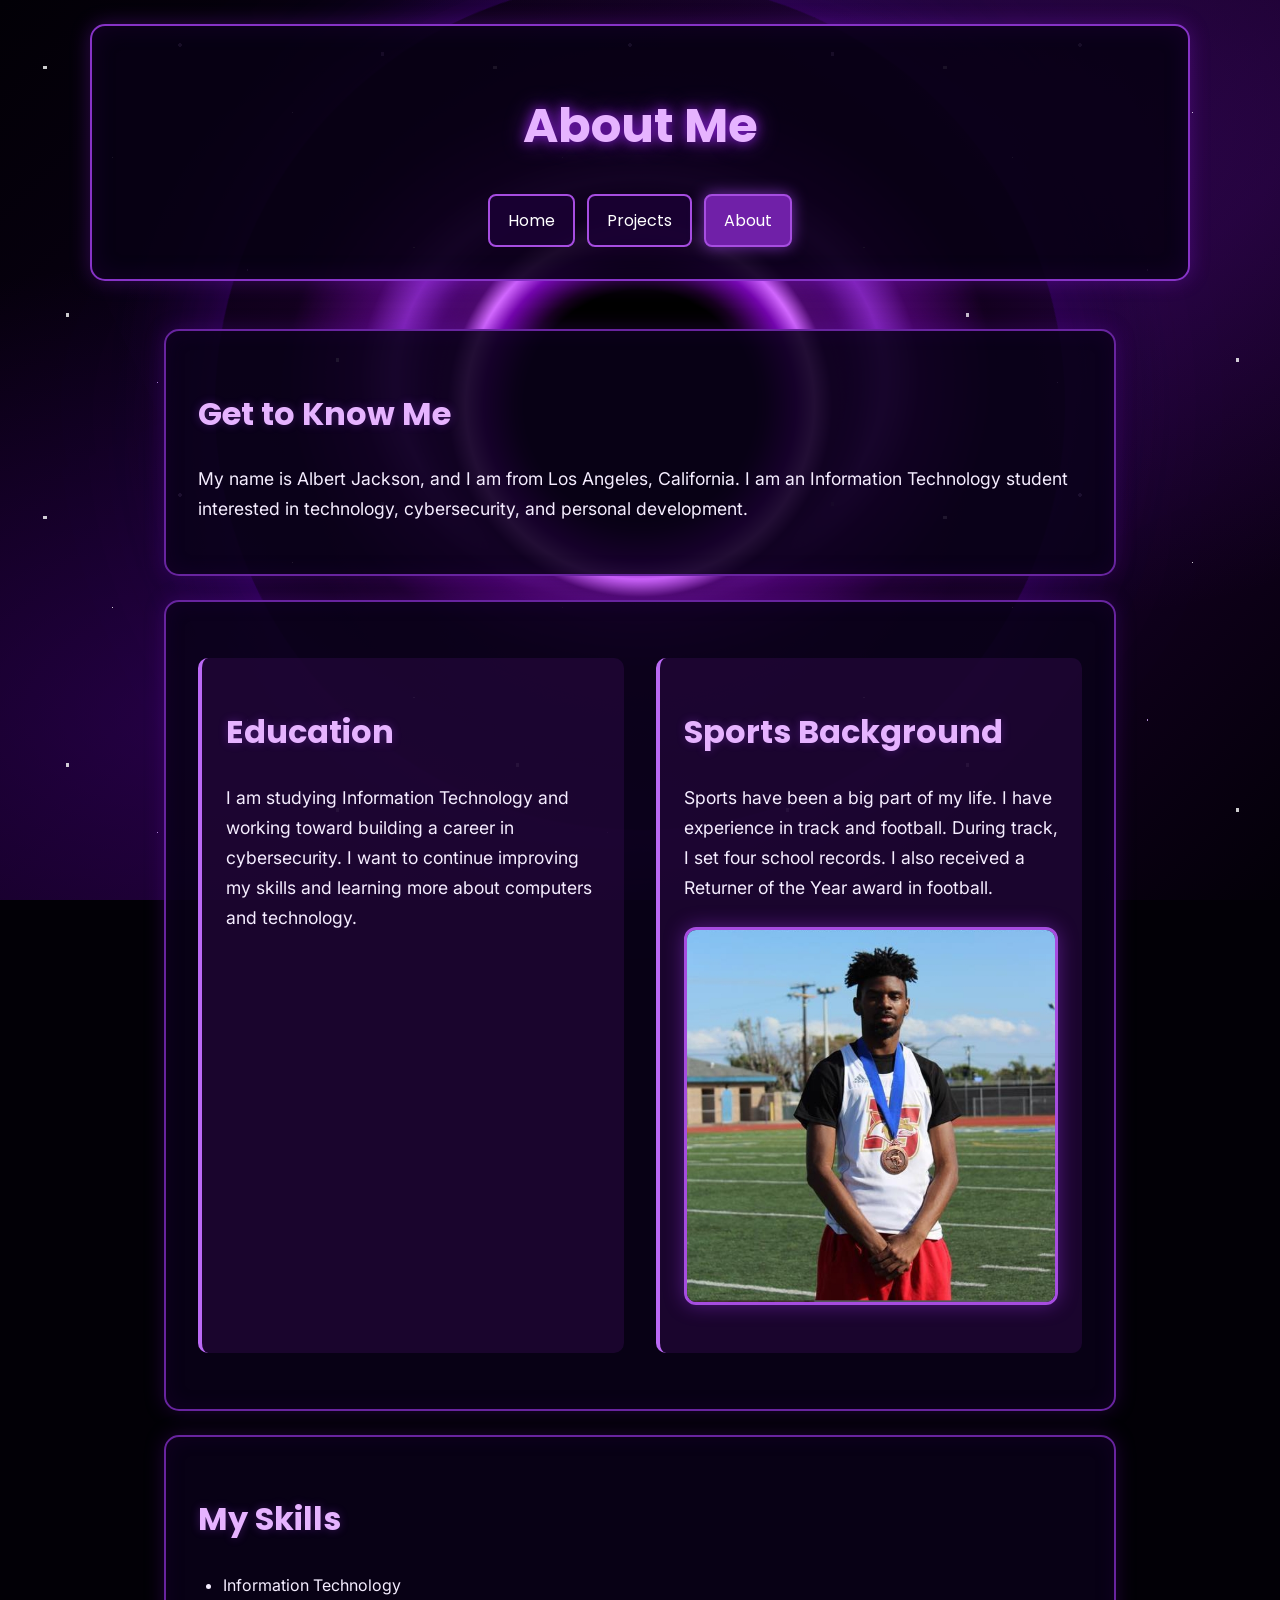
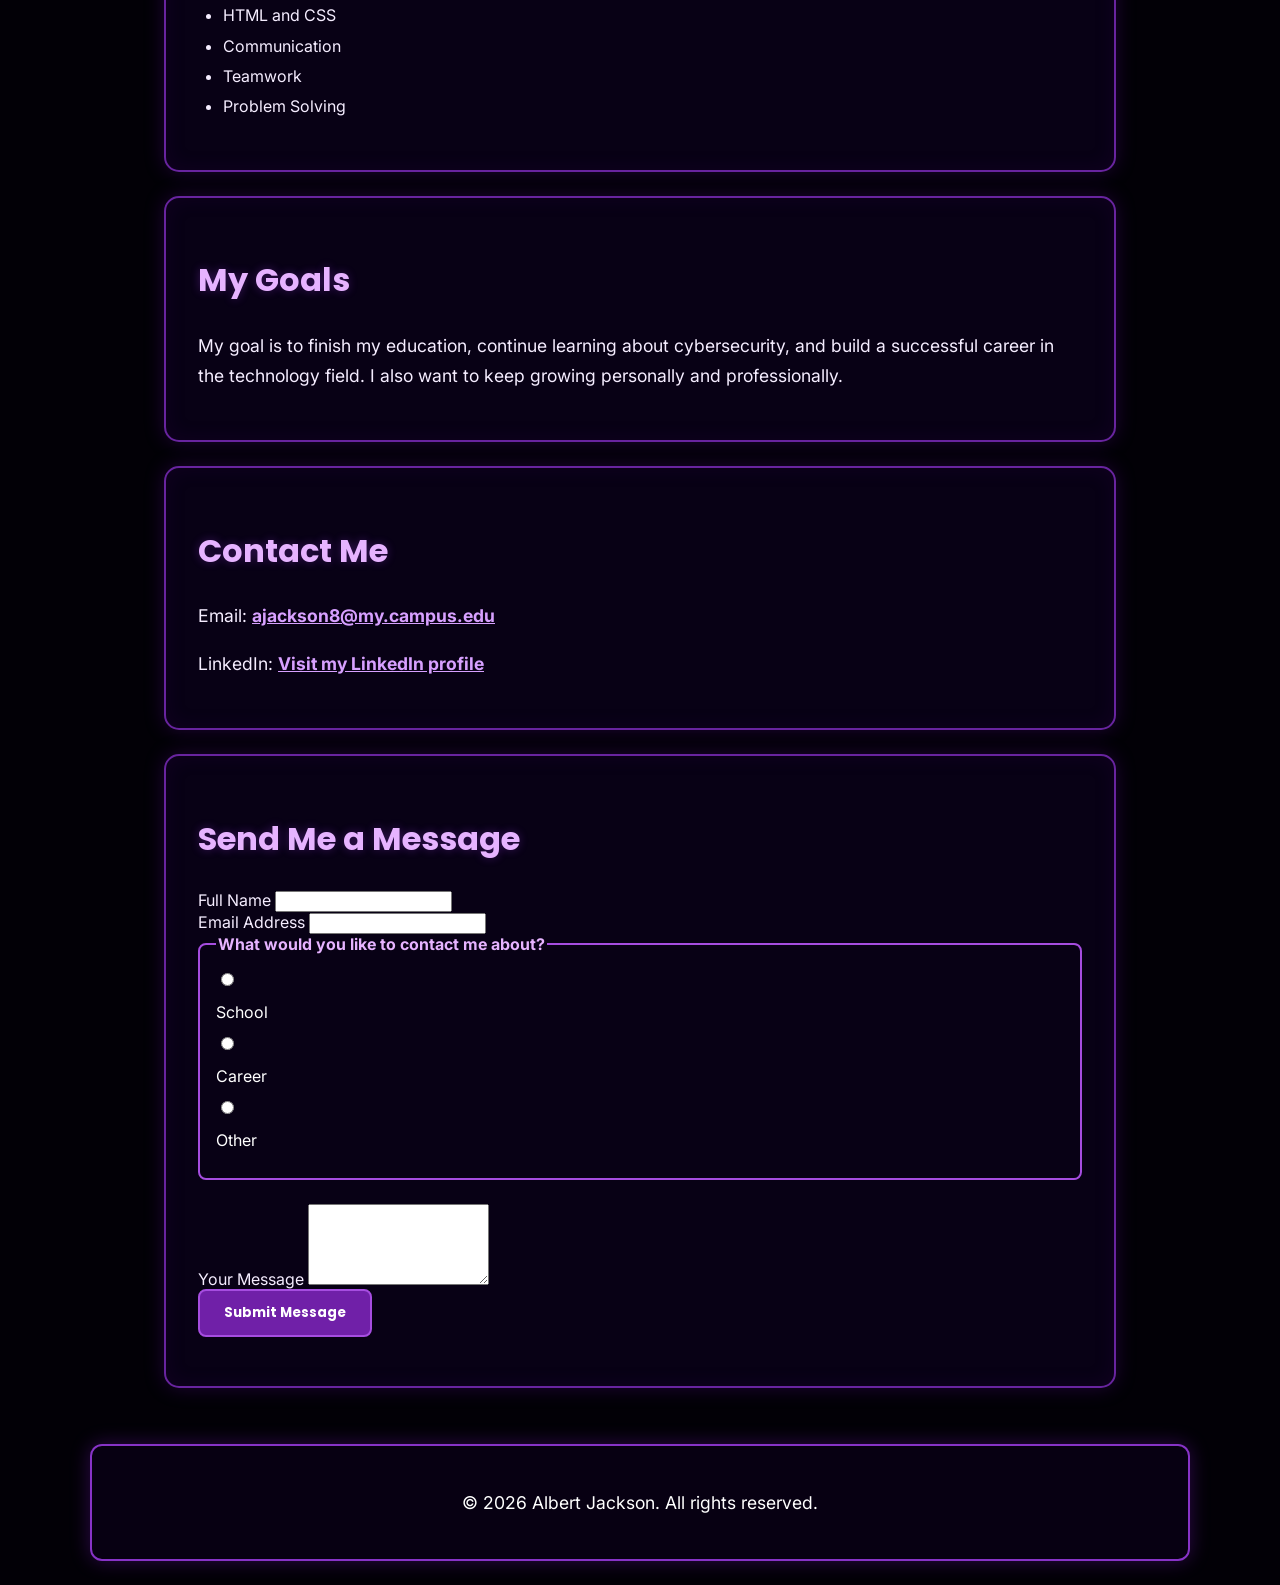
==== commit 5532fcf1: "Update about.html" ====
--- a/about.html
+++ b/about.html
@@ -13,87 +13,78 @@
     <header>
         <h1>About Me</h1>
 
-        <nav>
+        <nav aria-label="Main navigation">
             <a href="index.html">Home</a>
-            <a href="projects.html">Projects / Work</a>
-            <a href="about.html" aria-current="page">About / Contact</a>
+            <a href="projects.html">Projects</a>
+            <a href="about.html" aria-current="page">About</a>
         </nav>
     </header>
 
     <main id="main-content" tabindex="-1">
 
-        <!-- INTRODUCTION -->
-        <section class="hero" id="about-me">
+        <section class="hero">
             <h2>Get to Know Me</h2>
-
-            <p>My name is Albert Jackson, and I am from Los Angeles, California.</p>
-
-            <p>I am an Information Technology student interested in technology, web development, programming, and cybersecurity. I enjoy learning new skills and finding ways to improve myself.</p>
-
-            <img
-                src="https://images.unsplash.com/photo-1516321318423-f06f85e504b3"
-                alt="Laptop and digital technology representing learning and technology"
-                width="400"
-            >
-        </section>
-
-        <!-- EDUCATION AND SPORTS -->
+            <p>
+                My name is Albert Jackson, and I am from Los Angeles,
+                California. I am an Information Technology student
+                interested in technology, cybersecurity, and personal
+                development.
+            </p>
+        </section>
+
         <section class="about-layout">
 
-            <div class="content-card">
+            <article class="content-card">
                 <h2>Education</h2>
-
-                <p>I am studying Information Technology and working toward a future career in cybersecurity.</p>
-
-                <p>My education is helping me develop technical knowledge and learn more about computers, networking, and technology.</p>
-            </div>
-
-            <div class="content-card">
+                <p>
+                    I am studying Information Technology and working
+                    toward building a career in cybersecurity. I want
+                    to continue improving my skills and learning more
+                    about computers and technology.
+                </p>
+            </article>
+
+            <article class="content-card">
                 <h2>Sports Background</h2>
-
-                <p>I have a background in track and football. Sports have helped me develop discipline, teamwork, dedication, and determination.</p>
-
-                <p>I earned four school track records and received a Returner of the Year football award.</p>
+                <p>
+                    Sports have been a big part of my life. I have
+                    experience in track and football. During track,
+                    I set four school records. I also received a
+                    Returner of the Year award in football.
+                </p>
 
                 <img
                     src="trackimage.jpeg"
-                    alt="Albert Jackson's track and field picture"
-                    width="400"
+                    alt="Albert during his track and field experience"
+                    class="about-image"
                 >
-            </div>
-
-        </section>
-
-        <!-- SKILLS -->
+            </article>
+
+        </section>
+
         <section class="content-card">
             <h2>My Skills</h2>
-
-            <p>Some of the skills I am currently developing include:</p>
-
             <ul>
-                <li>HTML and website development</li>
-                <li>CSS and website design</li>
-                <li>Programming and coding</li>
-                <li>Computer hardware and software</li>
-                <li>Networking fundamentals</li>
-                <li>Cybersecurity fundamentals</li>
+                <li>Information Technology</li>
+                <li>HTML and CSS</li>
+                <li>Communication</li>
+                <li>Teamwork</li>
+                <li>Problem Solving</li>
             </ul>
         </section>
 
-        <!-- GOALS -->
         <section class="content-card">
             <h2>My Goals</h2>
-
-            <p>My goal is to continue improving my technical skills, gain experience, and build a successful career in information technology and cybersecurity.</p>
-
-            <p>I also want to work toward professional certifications, continue learning, and challenge myself to grow both personally and professionally.</p>
-        </section>
-
-        <!-- CONTACT -->
+            <p>
+                My goal is to finish my education, continue learning
+                about cybersecurity, and build a successful career
+                in the technology field. I also want to keep growing
+                personally and professionally.
+            </p>
+        </section>
+
         <section class="content-card">
             <h2>Contact Me</h2>
-
-            <p>If you would like to contact me, you can reach me through email.</p>
 
             <p>
                 Email:
@@ -104,87 +95,95 @@
 
             <p>
                 LinkedIn:
-                <a
-                    href="https://www.linkedin.com/in/albert-jackson-43688a421"
-                    target="_blank"
-                    rel="noopener noreferrer"
-                >
-                    My LinkedIn Profile (opens in a new tab)
+                <a href="https://www.linkedin.com/in/albert-jackson-43688a421"
+                   target="_blank"
+                   rel="noopener noreferrer">
+                    Visit my LinkedIn profile
                 </a>
             </p>
         </section>
 
-        <!-- ACCESSIBLE CONTACT FORM -->
-        <section class="contact-form-section">
+        <section class="content-card">
             <h2>Send Me a Message</h2>
 
-            <p>Fill out the form below if you would like to get in touch.</p>
-
             <form id="contact-form" novalidate>
 
-                <div class="form-field">
-                    <label for="contact-name">Full Name</label>
-
+                <div class="form-group">
+                    <label for="full-name">Full Name</label>
                     <input
                         type="text"
-                        id="contact-name"
-                        name="name"
+                        id="full-name"
+                        name="full-name"
                         autocomplete="name"
                         required
                         aria-describedby="name-error"
+                        aria-invalid="false"
                     >
-
-                    <span class="form-error" id="name-error"></span>
+                    <span id="name-error" class="form-error" aria-live="polite"></span>
                 </div>
 
-                <div class="form-field">
-                    <label for="contact-email">Email Address</label>
-
+                <div class="form-group">
+                    <label for="email">Email Address</label>
                     <input
                         type="email"
-                        id="contact-email"
+                        id="email"
                         name="email"
                         autocomplete="email"
                         required
                         aria-describedby="email-error"
+                        aria-invalid="false"
                     >
-
-                    <span class="form-error" id="email-error"></span>
+                    <span id="email-error" class="form-error" aria-live="polite"></span>
                 </div>
 
-                <fieldset id="reason-group" aria-describedby="reason-error">
+                <fieldset>
                     <legend>What would you like to contact me about?</legend>
 
-                    <label>
-                        <input type="radio" name="reason" value="School">
-                        School
-                    </label>
-
-                    <label>
-                        <input type="radio" name="reason" value="Career">
-                        Career
-                    </label>
-
-                    <label>
-                        <input type="radio" name="reason" value="Other">
-                        Other
-                    </label>
-
-                    <span class="form-error" id="reason-error"></span>
+                    <div class="form-group">
+                        <input
+                            type="radio"
+                            id="school"
+                            name="reason"
+                            value="School"
+                            required
+                        >
+                        <label for="school">School</label>
+                    </div>
+
+                    <div class="form-group">
+                        <input
+                            type="radio"
+                            id="career"
+                            name="reason"
+                            value="Career"
+                        >
+                        <label for="career">Career</label>
+                    </div>
+
+                    <div class="form-group">
+                        <input
+                            type="radio"
+                            id="other"
+                            name="reason"
+                            value="Other"
+                        >
+                        <label for="other">Other</label>
+                    </div>
+
+                    <span id="reason-error" class="form-error" aria-live="polite"></span>
                 </fieldset>
 
-                <div class="form-field">
-                    <label for="contact-message">Your Message</label>
-
+                <div class="form-group">
+                    <label for="message">Your Message</label>
                     <textarea
-                        id="contact-message"
+                        id="message"
                         name="message"
                         rows="5"
                         required
                         aria-describedby="message-error"
+                        aria-invalid="false"
                     ></textarea>
-
-                    <span class="form-error" id="message-error"></span>
+                    <span id="message-error" class="form-error" aria-live="polite"></span>
                 </div>
 
                 <button type="submit">Submit Message</button>
@@ -197,107 +196,102 @@
     </main>
 
     <footer>
-        <p>Thank you for visiting my portfolio.</p>
-        <p>&copy; 2026 Albert Jackson | My Portfolio</p>
+        <p>&copy; 2026 Albert Jackson. All rights reserved.</p>
     </footer>
 
-    <!-- CONTACT FORM VALIDATION -->
     <script>
         const contactForm = document.getElementById("contact-form");
+        const formStatus = document.getElementById("form-status");
+
+        const fields = [
+            {
+                input: document.getElementById("full-name"),
+                error: document.getElementById("name-error"),
+                message: "Please enter your full name."
+            },
+            {
+                input: document.getElementById("email"),
+                error: document.getElementById("email-error"),
+                message: "Please enter a valid email address."
+            },
+            {
+                input: document.getElementById("message"),
+                error: document.getElementById("message-error"),
+                message: "Please enter a message."
+            }
+        ];
+
+        function clearFieldError(field) {
+            field.input.setAttribute("aria-invalid", "false");
+            field.error.textContent = "";
+        }
+
+        fields.forEach(function(field) {
+            field.input.addEventListener("input", function() {
+                clearFieldError(field);
+            });
+        });
 
         contactForm.addEventListener("submit", function(event) {
             event.preventDefault();
 
-            const name = document.getElementById("contact-name");
-            const email = document.getElementById("contact-email");
-            const message = document.getElementById("contact-message");
-            const reason = document.querySelector('input[name="reason"]:checked');
-            const status = document.getElementById("form-status");
-
-            const fields = [
-                {
-                    input: name,
-                    error: "name-error",
-                    message: "Please enter your name."
-                },
-                {
-                    input: email,
-                    error: "email-error",
-                    message: "Please enter a valid email address."
-                },
-                {
-                    input: message,
-                    error: "message-error",
-                    message: "Please enter a message."
-                }
-            ];
-
-            let firstInvalid = null;
-
-            status.textContent = "";
+            let firstInvalidField = null;
+            let hasErrors = false;
 
             fields.forEach(function(field) {
                 const value = field.input.value.trim();
-                let errorMessage = "";
-
-                if (!value) {
-                    errorMessage = field.message;
-                } else if (
-                    field.input.type === "email" &&
-                    !field.input.validity.valid
-                ) {
-                    errorMessage = "Please enter a valid email address.";
+                let valid = value !== "";
+
+                if (field.input.type === "email" && value !== "") {
+                    valid = field.input.validity.valid;
                 }
 
-                document.getElementById(field.error).textContent = errorMessage;
-
-                field.input.setAttribute(
-                    "aria-invalid",
-                    errorMessage ? "true" : "false"
-                );
-
-                if (errorMessage && !firstInvalid) {
-                    firstInvalid = field.input;
+                if (!valid) {
+                    hasErrors = true;
+                    field.input.setAttribute("aria-invalid", "true");
+                    field.error.textContent = field.message;
+
+                    if (!firstInvalidField) {
+                        firstInvalidField = field.input;
+                    }
+                } else {
+                    clearFieldError(field);
                 }
             });
 
+            const selectedReason = document.querySelector(
+                'input[name="reason"]:checked'
+            );
+
             const reasonError = document.getElementById("reason-error");
 
-            reasonError.textContent = reason
-                ? ""
-                : "Please select a contact reason.";
-
-            if (!reason && !firstInvalid) {
-                firstInvalid = document.querySelector('input[name="reason"]');
+            if (!selectedReason) {
+                hasErrors = true;
+                reasonError.textContent = "Please select a reason.";
+
+                if (!firstInvalidField) {
+                    firstInvalidField = document.getElementById("school");
+                }
+            } else {
+                reasonError.textContent = "";
             }
 
-            if (firstInvalid) {
-                firstInvalid.focus();
-                status.textContent = "Please correct the errors in the form.";
+            if (hasErrors) {
+                formStatus.textContent = "Please fix the errors before submitting.";
+                firstInvalidField.focus();
                 return;
             }
 
-            status.textContent =
-                "Your form is complete. This demonstration form is not connected to a message service yet.";
-        });
-
-        contactForm.addEventListener("input", function(event) {
-            const field = event.target;
-
-            if (field.matches("input, textarea")) {
-                const error = document.getElementById(field.id + "-error");
-
-                if (error) {
-                    error.textContent = "";
-                    field.setAttribute("aria-invalid", "false");
-                }
-            }
-        });
-
-        contactForm.addEventListener("change", function(event) {
-            if (event.target.name === "reason") {
-                document.getElementById("reason-error").textContent = "";
-            }
+            formStatus.textContent =
+                "Your form passed validation. This demonstration form does not send messages.";
+
+            contactForm.reset();
+
+            fields.forEach(function(field) {
+                clearFieldError(field);
+            });
+
+            reasonError.textContent = "";
         });
     </script>
 
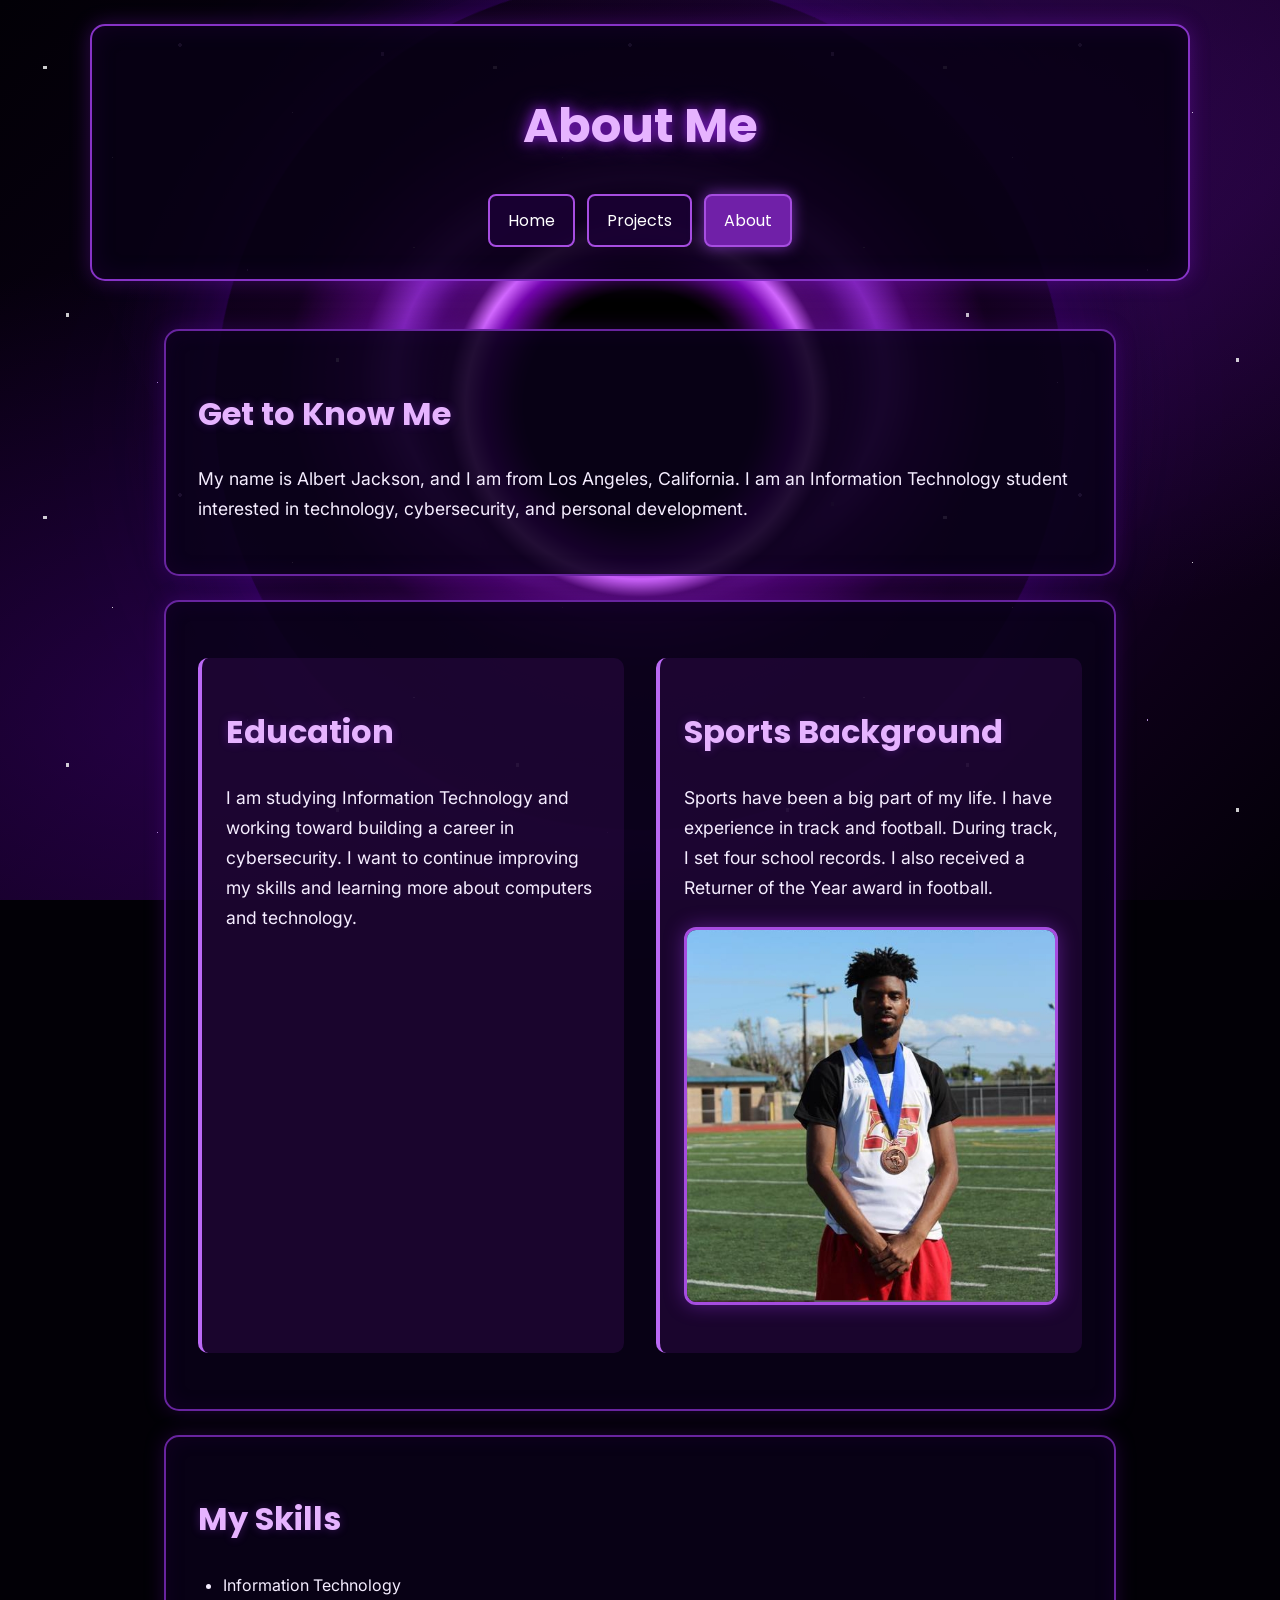
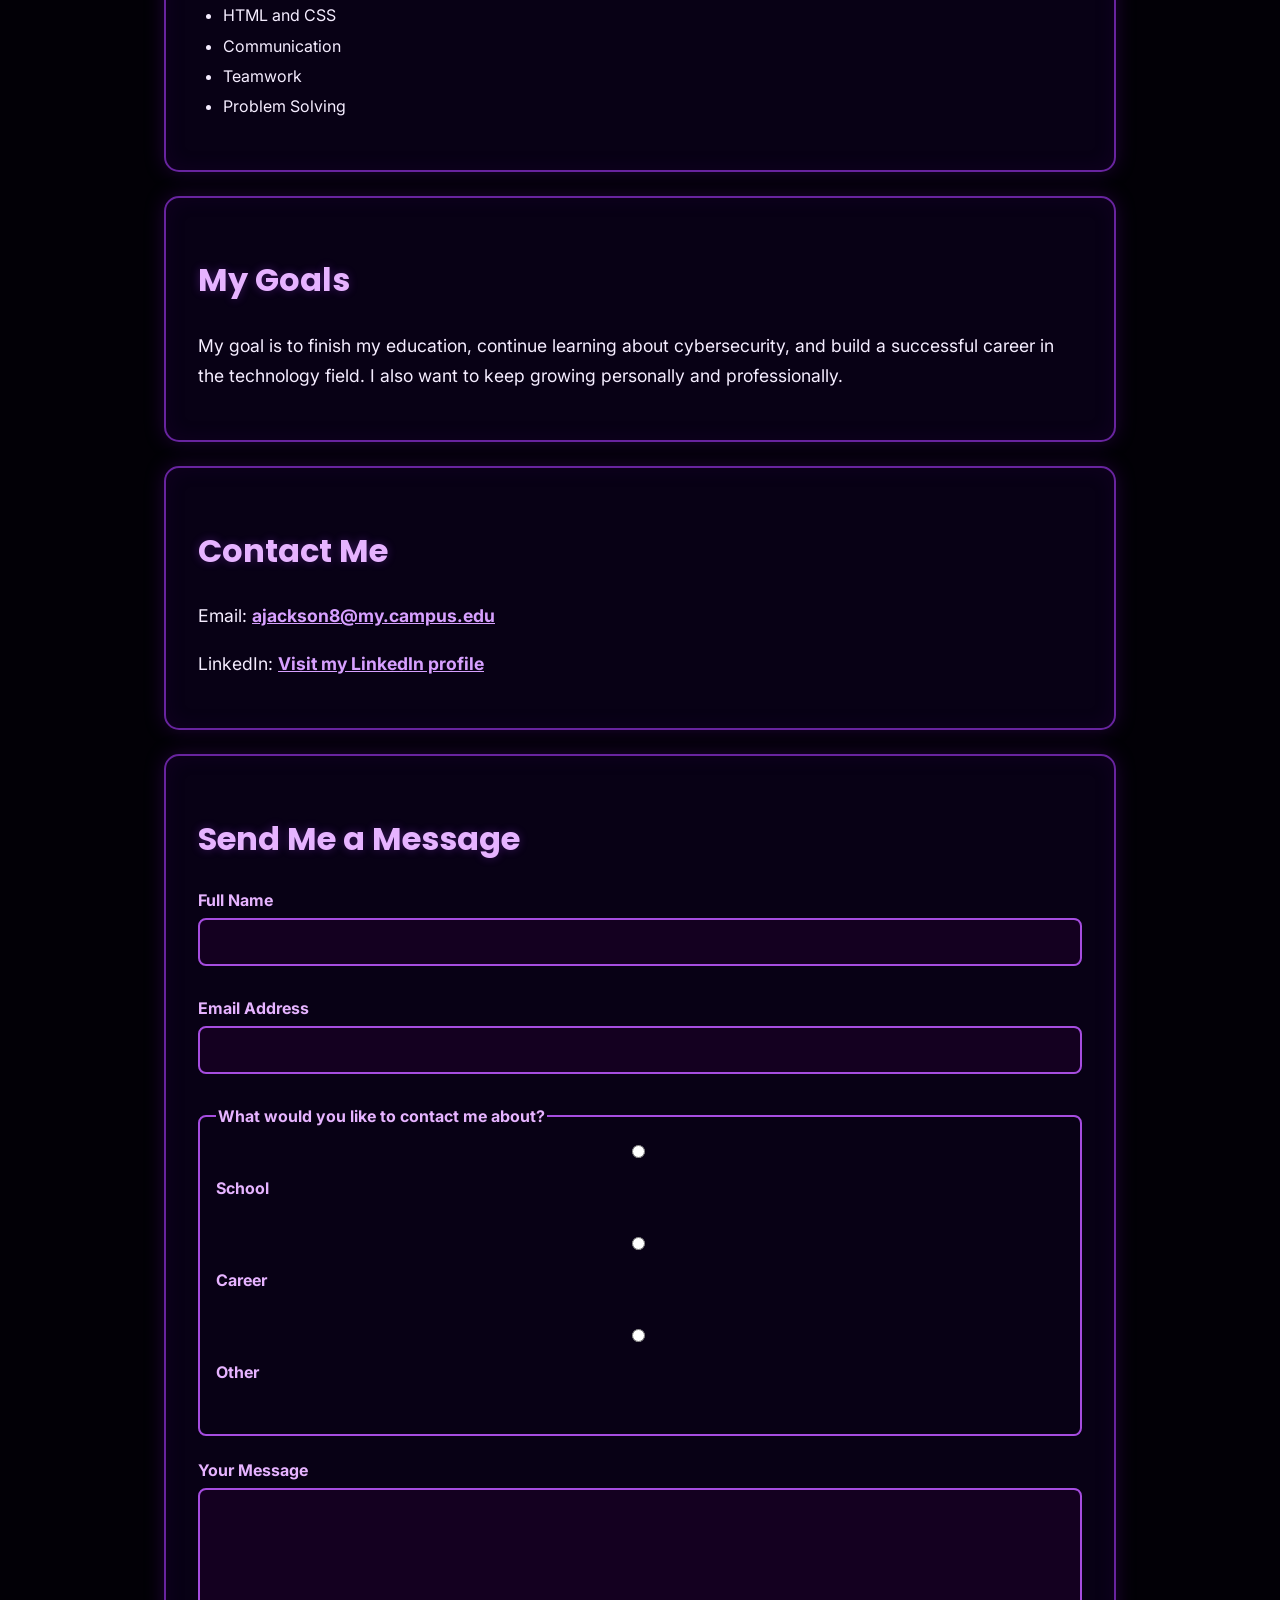
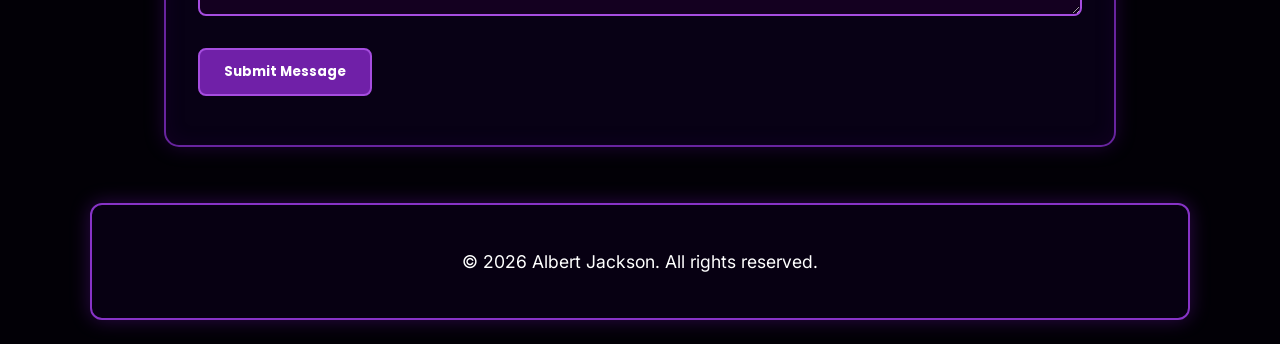
==== commit 44c84d98: "Add files via upload" ====
--- a/about.html
+++ b/about.html
@@ -296,4 +296,4 @@
     </script>
 
 </body>
-</html>
+</html>
--- a/style.css
+++ b/style.css
@@ -159,7 +159,7 @@
         inset 0 0 25px rgba(70, 0, 120, 0.2);
 }
 
-/* NAVIGATION - FLEXBOX */
+/* NAVIGATION */
 nav {
     display: flex;
     justify-content: center;
@@ -351,21 +351,28 @@
     width: 100%;
 }
 
-.form-field {
+/* SUPPORTS BOTH FORM CLASS NAMES */
+.form-field,
+.form-group {
     display: flex;
     flex-direction: column;
     gap: 8px;
     margin-bottom: 24px;
+    min-width: 0;
 }
 
 .form-field label,
+.form-group label,
 fieldset legend {
     color: var(--lavender);
     font-weight: 700;
 }
 
-.form-field input,
-.form-field textarea {
+/* TEXT INPUTS AND TEXTAREA */
+.form-field input:not([type="radio"]),
+.form-field textarea,
+.form-group input:not([type="radio"]),
+.form-group textarea {
     width: 100%;
     padding: 12px;
     border: 2px solid var(--purple-bright);
@@ -376,9 +383,19 @@
 }
 
 .form-field input:focus,
-.form-field textarea:focus {
+.form-field textarea:focus,
+.form-group input:focus,
+.form-group textarea:focus {
     outline: 3px solid #ffffff;
     outline-offset: 3px;
+}
+
+/* RADIO BUTTONS */
+.form-field input[type="radio"],
+.form-group input[type="radio"] {
+    width: auto;
+    accent-color: var(--purple-bright);
+    margin-right: 8px;
 }
 
 fieldset {
@@ -389,7 +406,7 @@
 }
 
 fieldset label {
-    display: block;
+    display: inline-block;
     margin: 12px 0;
     color: #ffffff;
 }
@@ -398,10 +415,12 @@
     accent-color: var(--purple-bright);
 }
 
+/* FORM ERRORS */
 .form-error {
     color: var(--error);
     font-weight: 700;
     display: block;
+    min-height: 0;
 }
 
 input[aria-invalid="true"],
@@ -414,6 +433,7 @@
     font-weight: 600;
 }
 
+/* FORM BUTTON */
 #contact-form button {
     background-color: var(--purple-active);
     color: #ffffff;
@@ -567,8 +587,10 @@
         padding: var(--space-2);
     }
 
-    .form-field input,
-    .form-field textarea {
+    .form-field input:not([type="radio"]),
+    .form-field textarea,
+    .form-group input:not([type="radio"]),
+    .form-group textarea {
         font-size: 16px;
     }
 
@@ -626,4 +648,4 @@
 a:focus-visible {
     outline: 3px solid #ffffff;
     outline-offset: 3px;
-}
+}
